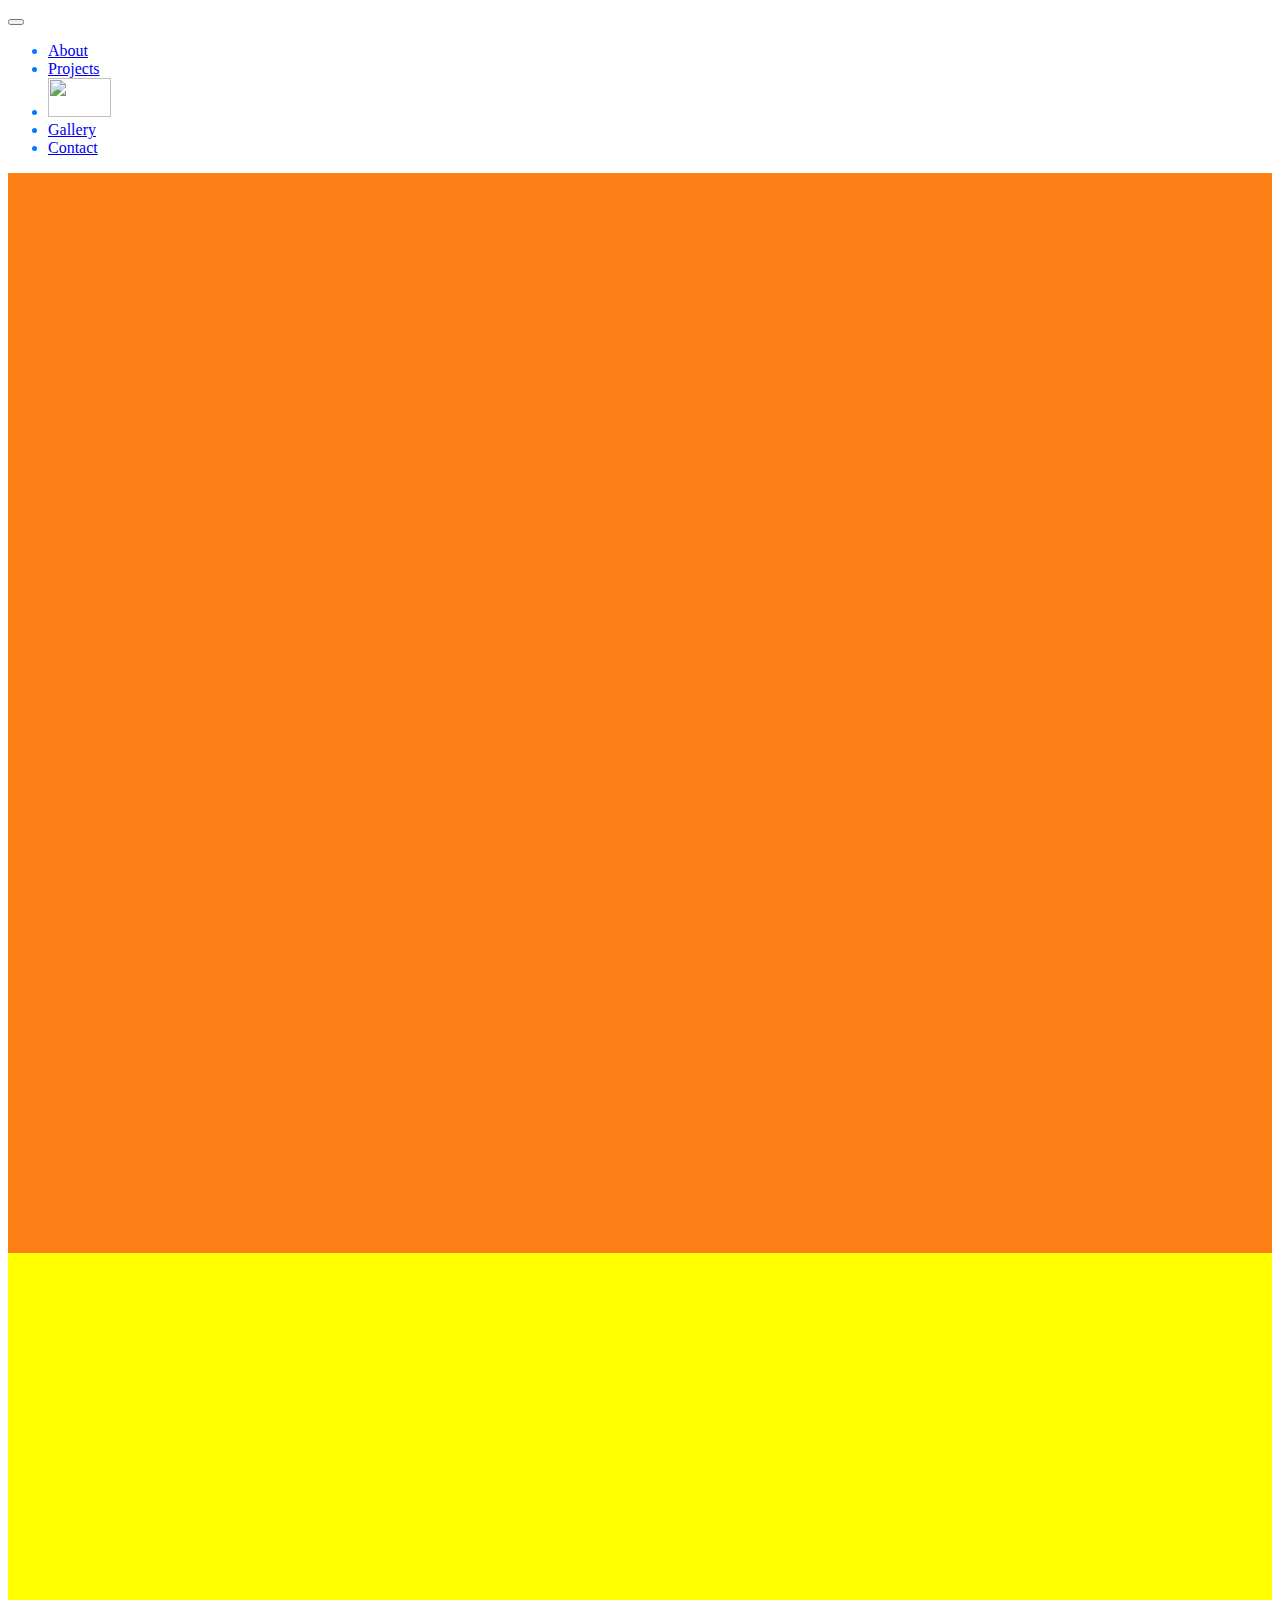
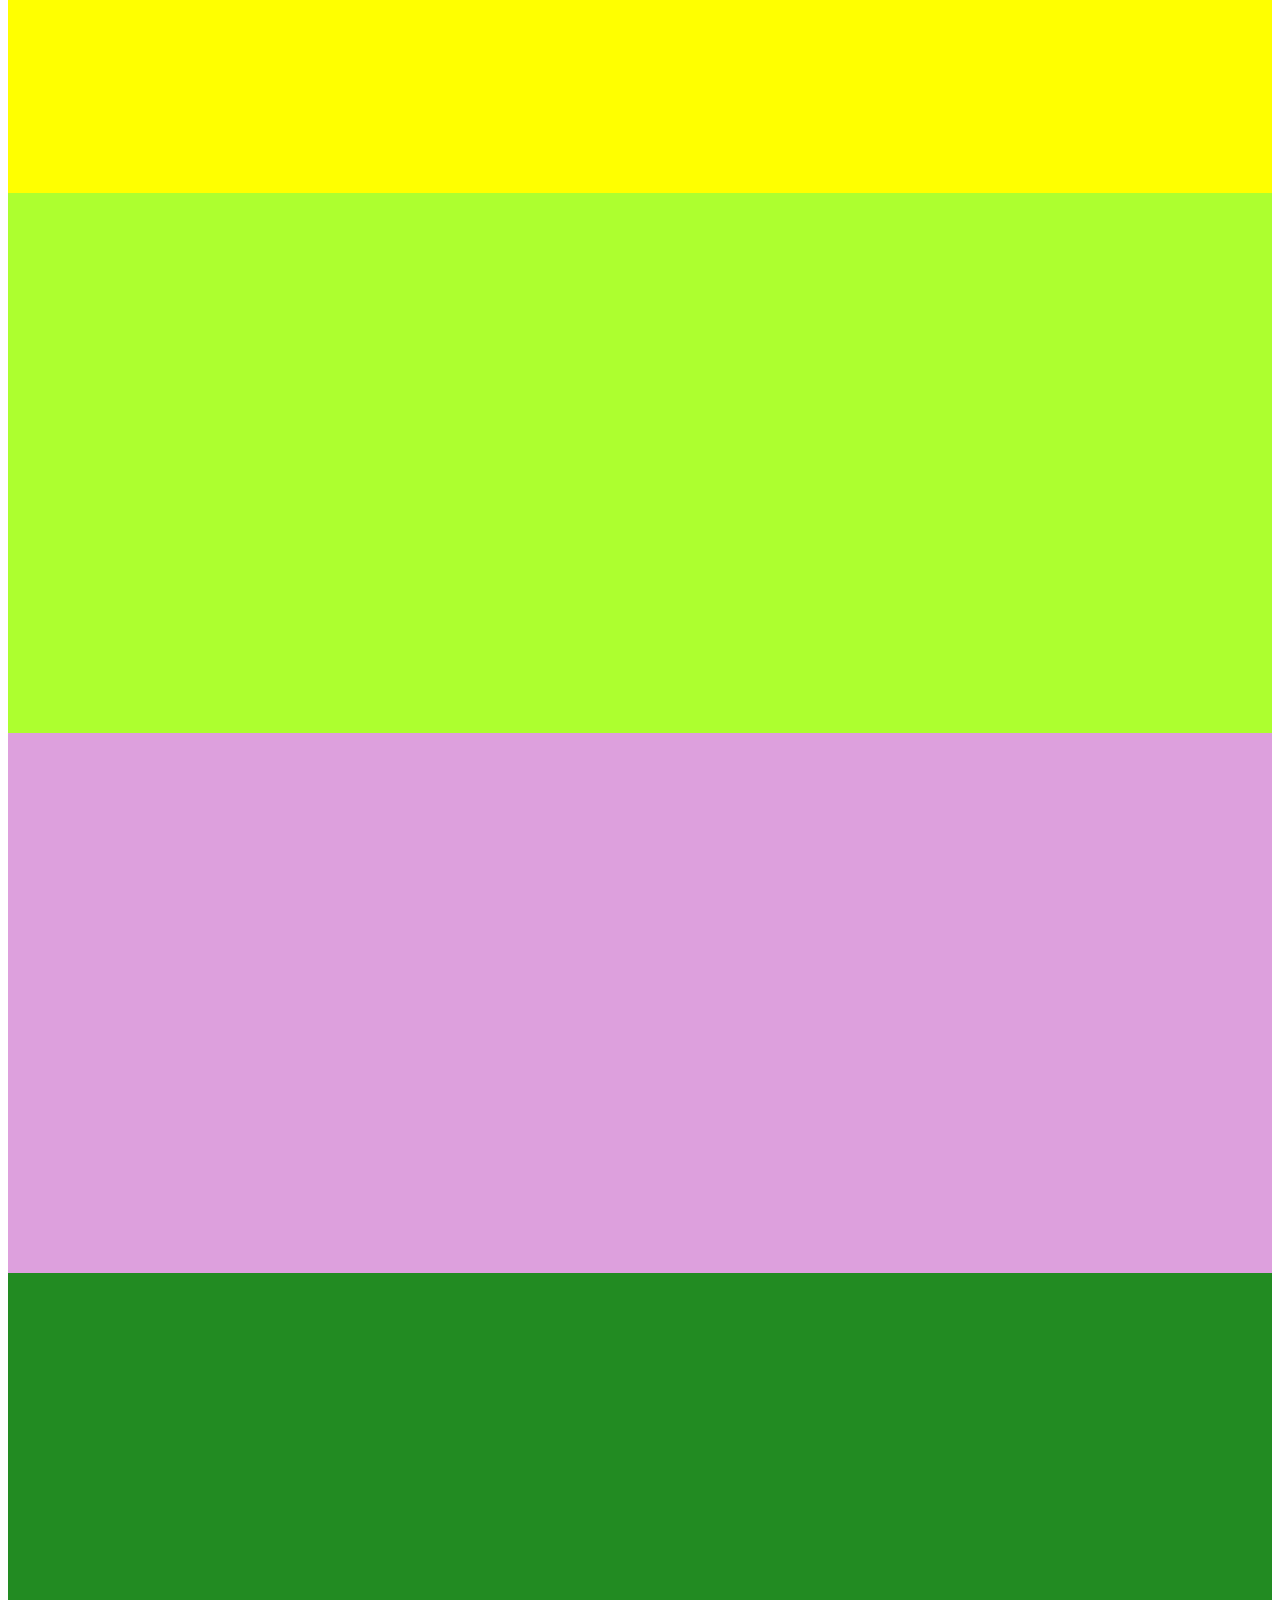
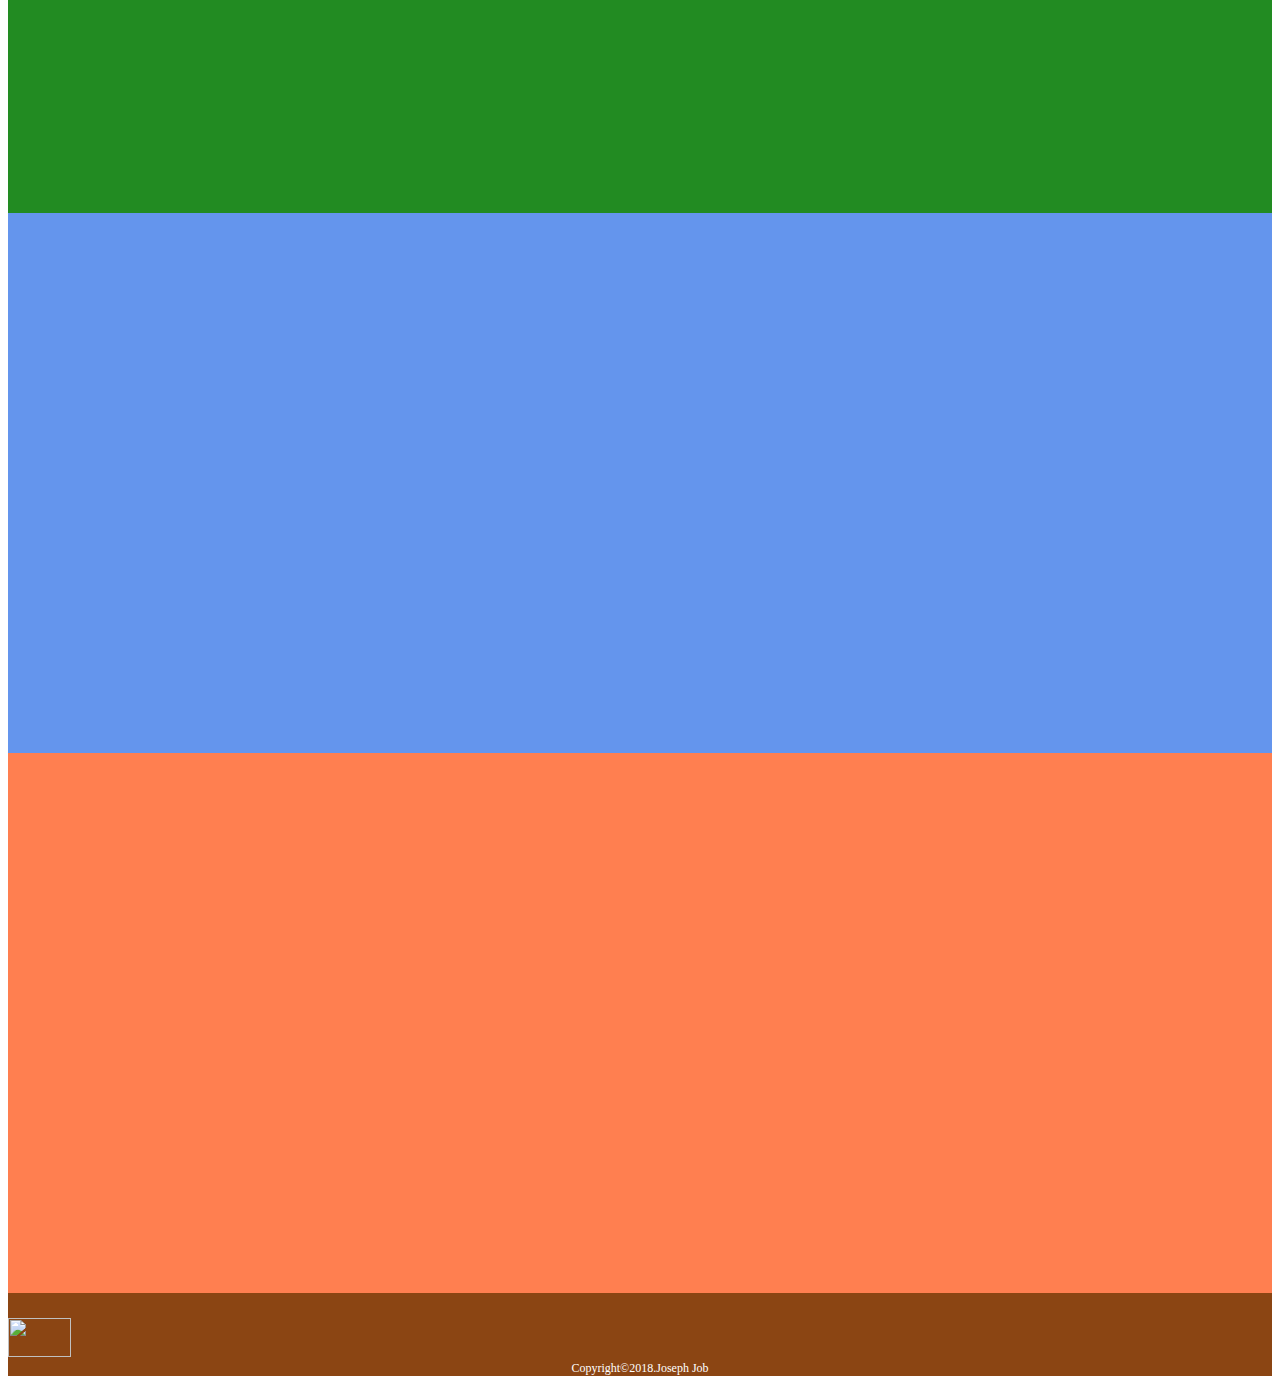
==== index.html @ dec9a1a8 "Navigation issues fixed" ====
<!DOCTYPE html>
<html lang="en">
<head>
    <meta charset="UTF-8">
    <meta name="viewport" content="width=device-width, initial-scale=1">
    <title>JoshArt</title>
    <link rel="icon" href="Images/Favicon.png" type="image/png">
    <link rel="stylesheet" href="css/normalize.css">
    <link rel="stylesheet" href="css/bootstrap.min.css">
    <script src="js/bootstrap.min.js"></script>
    <script src="https://code.jquery.com/jquery-3.3.1.slim.min.js" integrity="sha384-q8i/X+965DzO0rT7abK41JStQIAqVgRVzpbzo5smXKp4YfRvH+8abtTE1Pi6jizo" crossorigin="anonymous"></script>
    <script src="https://cdnjs.cloudflare.com/ajax/libs/popper.js/1.14.3/umd/popper.min.js" integrity="sha384-ZMP7rVo3mIykV+2+9J3UJ46jBk0WLaUAdn689aCwoqbBJiSnjAK/l8WvCWPIPm49" crossorigin="anonymous"></script>
    <link rel="stylesheet" href="css/style.css">
</head>
<body>
<nav class="navbar navbar-expand-md navbar-light bg-dark">
    <button class="navbar-toggler" data-toggle="collapse" data-target="#navigation">
        <span class="navbar-toggler-icon"/>
    </button>
    <div class="collapse navbar-collapse justify-content-md-center" id="navigation">
        <ul class="navbar-nav">
            <li class="nav-item">
                <a class="nav-link order-sm-0 order-0 order-md-0" href="About">About</a>
            </li>
            <li class="nav-item order-sm-1 order-1 order-md-1">
                <a class="nav-link" href="About">Projects</a>
            </li>
            <li class="nav-item order-sm-5 order-5 order-md-2">
                <a class="navbar-brand"><img src="Images/Logo.png" height="39" width="63"/></a>
            </li>
            <li class="nav-item order-sm-3 order-3 order-md-3">
                <a class="nav-link" href="About">Gallery</a>
            </li>
            <li class="nav-item order-sm-4 order-4 order-md-4">
                <a class="nav-link" href="About">Contact</a>
            </li>
        </ul>
    </div>
</nav>
    <div class="container-fluid">
        <section>
            <div class="row about"></div>
        </section>

        <div class="row skills">
            <div class="col-lg-4 col-md-6 col-sm-12 col-xs-12" id="skill1" ></div>
            <div class="col-lg-4 col-md-6 col-sm-12 col-xs-12" id="skill2" ></div>
            <div class="col-lg-4 col-md-6 col-sm-12 col-xs-12" id="skill3" ></div>
            <div class="col-lg-4 col-md-6 col-sm-12 col-xs-12" id="skill4" ></div>
            <div class="col-lg-4 col-md-6 col-sm-12 col-xs-12" id="skill5" ></div>
            <div class="col-lg-4 col-md-6 col-sm-12 col-xs-12" id="skill6" ></div>
        </div>

        <div class="row three">
            <div class="col-lg-12 text-center bg-dark" id="footerDiv">
                <img src="Images/Logo.png" height="39" width="63"/>
                <footer>Copyright©2018.Joseph Job</footer>
            </div>
        </div>



    </div>
    <script src="https://stackpath.bootstrapcdn.com/bootstrap/4.1.3/js/bootstrap.min.js" integrity="sha384-ChfqqxuZUCnJSK3+MXmPNIyE6ZbWh2IMqE241rYiqJxyMiZ6OW/JmZQ5stwEULTy" crossorigin="anonymous"></script>
</body>
</html>
---- css/style.css ----
/* Extra small devices (phones, 600px and down) */
@media only screen and (min-width: 320px) and (max-width:480px) {
    #navigation{
        margin: 0 auto;
    }
    .logo {
        width: 29px;
        height: 54px;
    }
    p{
        font-size: 12px;
        padding-left: 10px;
        padding-right: 10px;
    }

    .banner{
        flex-wrap: nowrap;
        height: initial;
    }



    .about{
        background-color: #fd7e14;
        height: 300px;
    }
    .skills{
        background-color:brown;

    }

    #skill1{
        background-color: yellow;
        height: 300px;
    }
    #skill2{
        background-color: greenyellow;
        height: 300px;

    }
    #skill3{
        background-color:plum;
        height: 300px;

    }

    #skill4{
        background-color:forestgreen;
        height: 300px;
    }
    #skill5{
        background-color:cornflowerblue;
        height: 300px;

    }
    #skill6{
        background-color:coral;
        height: 300px;

    }

    .three{
        background-color:saddlebrown;
    }

    #footerDiv{
        padding-top: 20px;
    }
    footer{
        color: #FFFFFF;
        font-size: 12px;
        text-align: center;
    }
}

/* Extra small devices (phones, 600px and down) */
@media only screen and (max-width: 600px) {
    .logo {
        width: 29px;
        height: 54px;
    }
    p{
        font-size: 14px;
        padding-left: 20px;
        padding-right: 20px;
    }

    .banner{
        flex-wrap: nowrap;
        height: initial;
    }


    .about{
        background-color: #fd7e14;
        height: 300px;
    }
    .skills{
        background-color:brown;

    }

    #skill1{
        background-color: yellow;
        height: 300px;
    }
    #skill2{
        background-color: greenyellow;
        height: 300px;

    }
    #skill3{
        background-color:plum;
        height: 300px;

    }

    #skill4{
        background-color:forestgreen;
        height: 300px;
    }
    #skill5{
        background-color:cornflowerblue;
        height: 300px;

    }
    #skill6{
        background-color:coral;
        height: 300px;

    }

    .three{
        background-color:saddlebrown;
    }

    #footerDiv{
        padding-top: 20px;
    }
    footer{
        color: #FFFFFF;
        font-size: 12px;
        text-align: center;
    }
}

/* Small devices (portrait tablets and large phones, 600px and up) */
@media only screen and (min-width: 600px) {
    .logo {
        width: 29px;
        height: 54px;
    }
    p{
        font-size: 18px;
        padding-left: 30px;
        padding-right: 30px;
    }

    .banner{
        flex-wrap: nowrap;
        height: initial;
    }


    .about{
        background-color: #fd7e14;
        height: 300px;
    }
    .skills{
        background-color:brown;

    }

    #skill1{
        background-color: yellow;
        height: 300px;
    }
    #skill2{
        background-color: greenyellow;
        height: 300px;

    }
    #skill3{
        background-color:plum;
        height: 300px;

    }

    #skill4{
        background-color:forestgreen;
        height: 300px;
    }
    #skill5{
        background-color:cornflowerblue;
        height: 300px;

    }
    #skill6{
        background-color:coral;
        height: 300px;

    }

    .three{
        background-color:saddlebrown;
    }

    #footerDiv{
        padding-top: 20px;
    }
    footer{
        color: #FFFFFF;
        font-size: 12px;
        text-align: center;
    }
}

/* Extra large devices (large laptops and desktops, 1200px and up) */
@media only screen and (min-width: 1200px) {
    .testNav{
        margin: auto;
    }
    .logo {
        width: 59px;
        height: 74px;
    }
    p{
        font-size: 24px;
        padding-left: 40px;
        padding-right: 40px;
    }
    nav li{
        color: #007bff;
    }
    .banner{
        flex-wrap: nowrap;
        height: initial;
    }

    .about{
        background-color: #fd7e14;
        height: 1080px;
    }
    .skills{
        background-color:brown;

    }

    #skill1{
        background-color: yellow;
        height: 540px;
    }
    #skill2{
        background-color: greenyellow;
        height: 540px;

    }
    #skill3{
        background-color:plum;
        height: 540px;

    }

    #skill4{
        background-color:forestgreen;
        height: 540px;
    }
    #skill5{
        background-color:cornflowerblue;
        height: 540px;

    }
    #skill6{
        background-color:coral;
        height: 540px;

    }

    .three{
        background-color:saddlebrown;
    }

    #footerDiv{
        padding-top: 25px;
    }
    footer{
        color: #FFFFFF;
        font-size: 12px;
        text-align: center;
    }
}
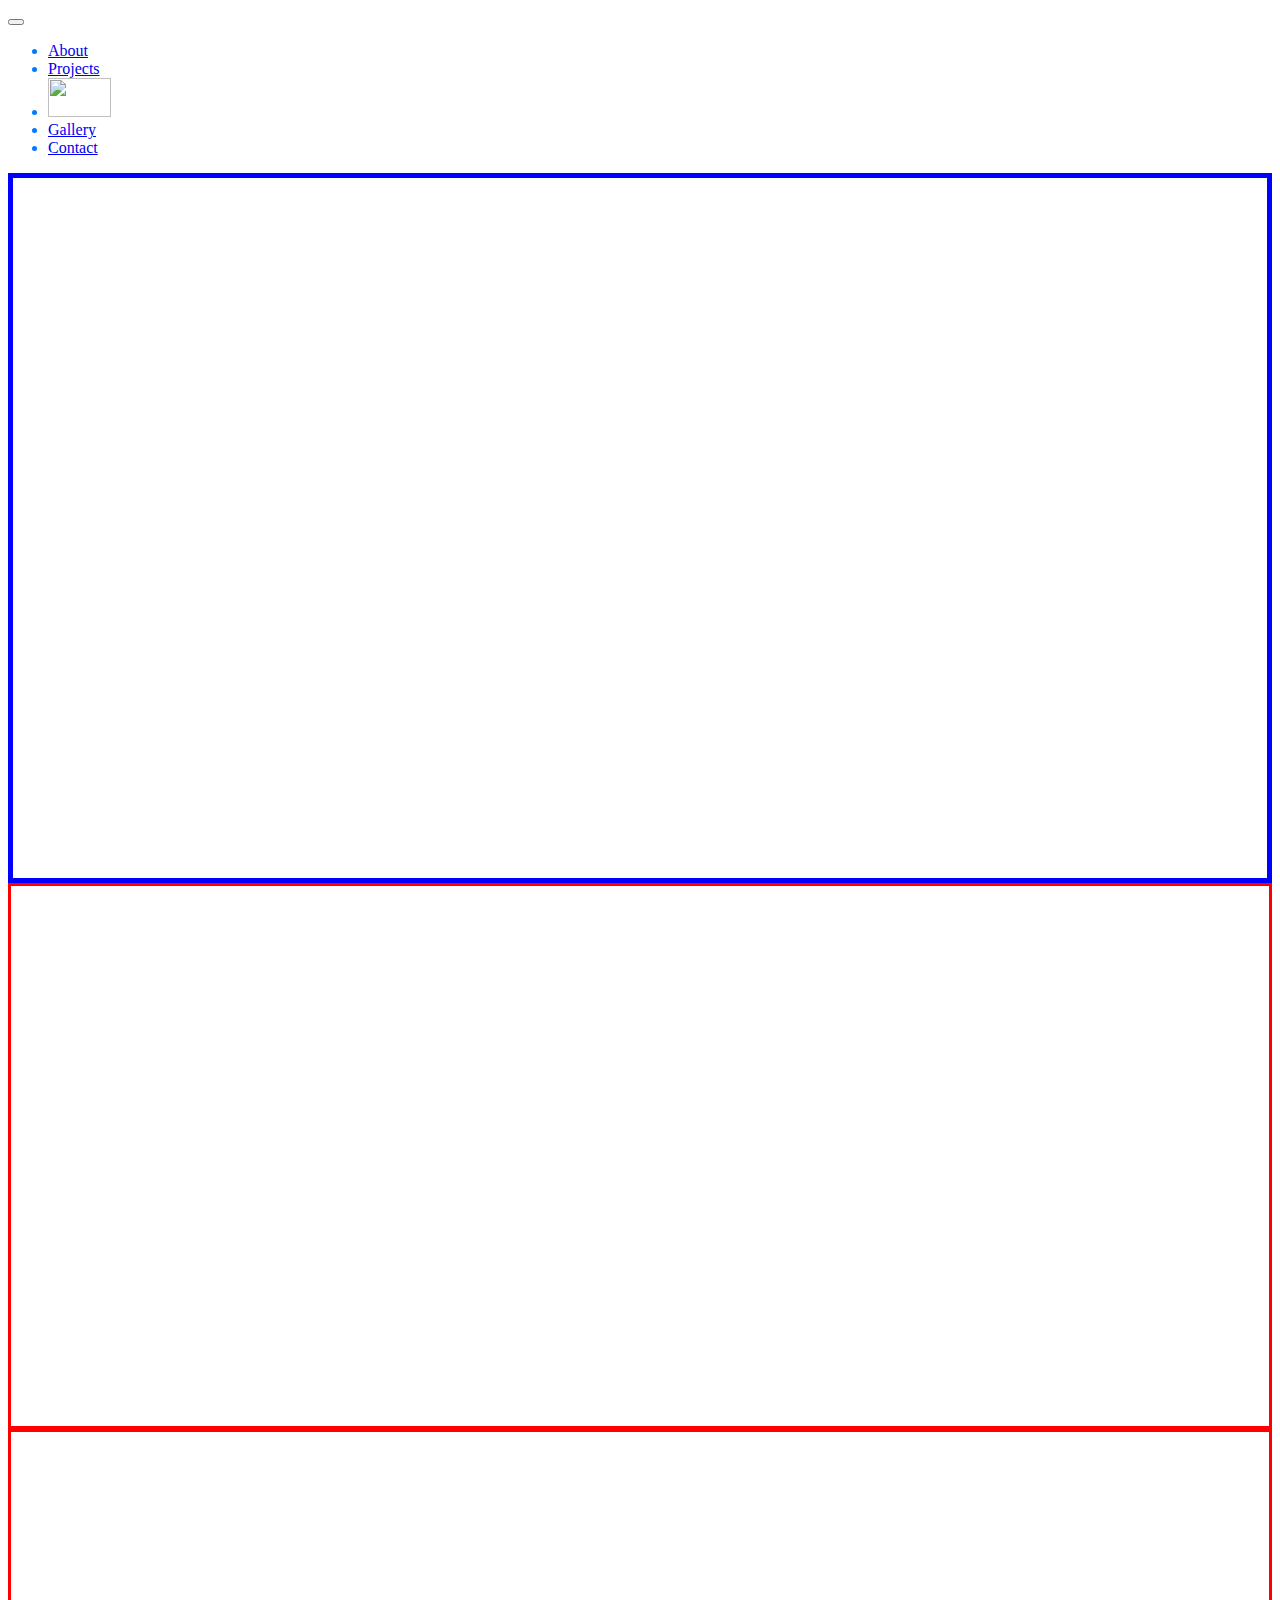
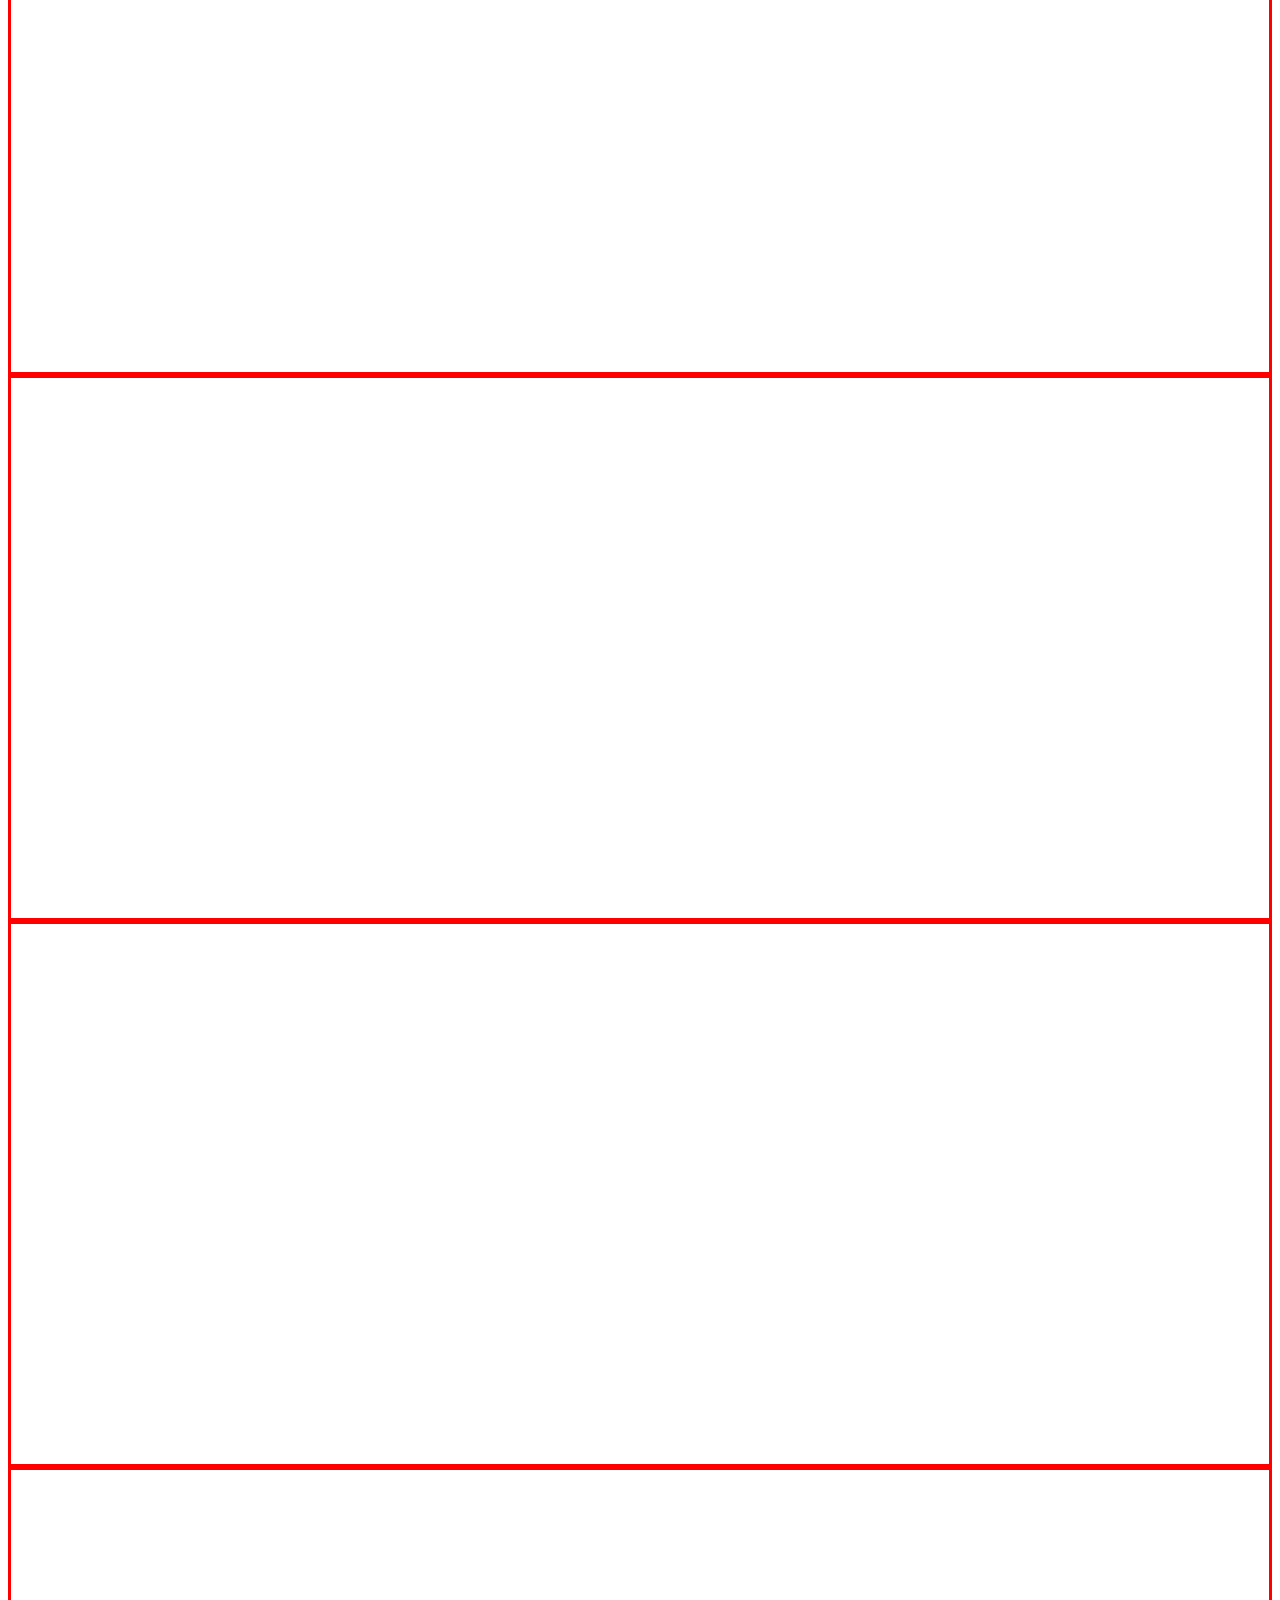
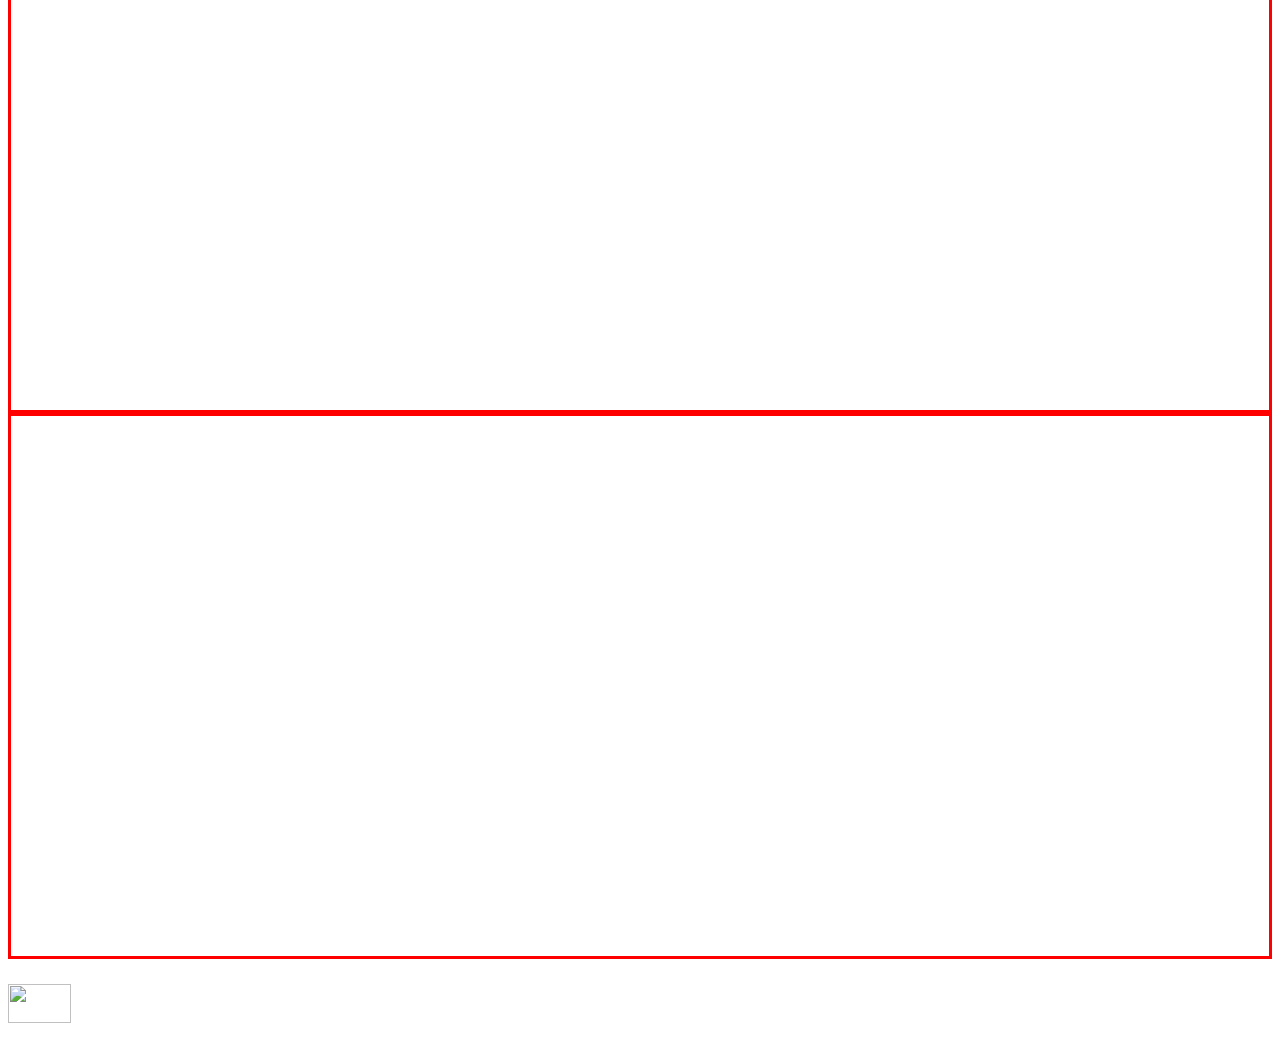
==== commit 21911aee: "Background Image Added and corrected responsiveness." ====
--- a/index.html
+++ b/index.html
@@ -12,6 +12,7 @@
     <script src="https://cdnjs.cloudflare.com/ajax/libs/popper.js/1.14.3/umd/popper.min.js" integrity="sha384-ZMP7rVo3mIykV+2+9J3UJ46jBk0WLaUAdn689aCwoqbBJiSnjAK/l8WvCWPIPm49" crossorigin="anonymous"></script>
     <link rel="stylesheet" href="css/style.css">
 </head>
+
 <body>
 <nav class="navbar navbar-expand-md navbar-light bg-dark">
     <button class="navbar-toggler" data-toggle="collapse" data-target="#navigation">
@@ -37,26 +38,27 @@
         </ul>
     </div>
 </nav>
+
     <div class="container-fluid">
-        <section>
+        <section class="row aboutSection">
             <div class="row about"></div>
         </section>
 
-        <div class="row skills">
+        <section class="row skills">
             <div class="col-lg-4 col-md-6 col-sm-12 col-xs-12" id="skill1" ></div>
             <div class="col-lg-4 col-md-6 col-sm-12 col-xs-12" id="skill2" ></div>
             <div class="col-lg-4 col-md-6 col-sm-12 col-xs-12" id="skill3" ></div>
             <div class="col-lg-4 col-md-6 col-sm-12 col-xs-12" id="skill4" ></div>
             <div class="col-lg-4 col-md-6 col-sm-12 col-xs-12" id="skill5" ></div>
             <div class="col-lg-4 col-md-6 col-sm-12 col-xs-12" id="skill6" ></div>
-        </div>
+        </section>
 
-        <div class="row three">
+        <section class="row three">
             <div class="col-lg-12 text-center bg-dark" id="footerDiv">
                 <img src="Images/Logo.png" height="39" width="63"/>
                 <footer>Copyright©2018.Joseph Job</footer>
             </div>
-        </div>
+        </section>
 
 
 
--- a/css/style.css
+++ b/css/style.css
@@ -1,8 +1,33 @@
+.aboutSection{
+    height:700px;
+    border-style: solid;
+    border-color: blue;
+    border-width: 5px;
+}
+.row skills{border-style: solid;
+    border-color: red;}
+#skill1{border-style: solid;
+    border-color: red;}
+#skill2{border-style: solid;
+    border-color: red;}
+#skill3{border-style: solid;
+    border-color: red;}
+#skill4{border-style: solid;
+    border-color: red;}
+#skill5{border-style: solid;
+    border-color: red;}
+#skill6{border-style: solid;
+    border-color: red;}
+.row three{border-style: solid;
+    border-color: red;}
+
+
 
 /* Extra small devices (phones, 600px and down) */
 @media only screen and (min-width: 320px) and (max-width:480px) {
-    #navigation{
-        margin: 0 auto;
+    body{
+        margin:0;
+        background-image: url("./Images/NewT.jpg");
     }
     .logo {
         width: 29px;
@@ -21,47 +46,36 @@
 
 
 
-    .about{
-        background-color: #fd7e14;
-        height: 300px;
-    }
-    .skills{
-        background-color:brown;
-
-    }
-
-    #skill1{
-        background-color: yellow;
-        height: 300px;
-    }
-    #skill2{
-        background-color: greenyellow;
-        height: 300px;
-
-    }
-    #skill3{
-        background-color:plum;
-        height: 300px;
-
-    }
-
-    #skill4{
-        background-color:forestgreen;
-        height: 300px;
-    }
-    #skill5{
-        background-color:cornflowerblue;
-        height: 300px;
-
-    }
-    #skill6{
-        background-color:coral;
+    /*.about{*/
+
+        /*height: 300px;*/
+    /*}*/
+
+    #skill1{
+        height: 300px;
+    }
+    #skill2{
+        height: 300px;
+
+    }
+    #skill3{
+        height: 300px;
+
+    }
+
+    #skill4{
+        height: 300px;
+    }
+    #skill5{
+        height: 300px;
+
+    }
+    #skill6{
         height: 300px;
 
     }
 
     .three{
-        background-color:saddlebrown;
     }
 
     #footerDiv{
@@ -92,47 +106,35 @@
     }
 
 
-    .about{
-        background-color: #fd7e14;
-        height: 300px;
-    }
-    .skills{
-        background-color:brown;
-
-    }
-
-    #skill1{
-        background-color: yellow;
-        height: 300px;
-    }
-    #skill2{
-        background-color: greenyellow;
-        height: 300px;
-
-    }
-    #skill3{
-        background-color:plum;
-        height: 300px;
-
-    }
-
-    #skill4{
-        background-color:forestgreen;
-        height: 300px;
-    }
-    #skill5{
-        background-color:cornflowerblue;
-        height: 300px;
-
-    }
-    #skill6{
-        background-color:coral;
+    /*.about{*/
+        /*height: 300px;*/
+    /*}*/
+
+    #skill1{
+        height: 300px;
+    }
+    #skill2{
+        height: 300px;
+
+    }
+    #skill3{
+        height: 300px;
+
+    }
+
+    #skill4{
+        height: 300px;
+    }
+    #skill5{
+        height: 300px;
+
+    }
+    #skill6{
         height: 300px;
 
     }
 
     .three{
-        background-color:saddlebrown;
     }
 
     #footerDiv{
@@ -163,47 +165,34 @@
     }
 
 
-    .about{
-        background-color: #fd7e14;
-        height: 300px;
-    }
-    .skills{
-        background-color:brown;
-
-    }
-
-    #skill1{
-        background-color: yellow;
-        height: 300px;
-    }
-    #skill2{
-        background-color: greenyellow;
-        height: 300px;
-
-    }
-    #skill3{
-        background-color:plum;
-        height: 300px;
-
-    }
-
-    #skill4{
-        background-color:forestgreen;
-        height: 300px;
-    }
-    #skill5{
-        background-color:cornflowerblue;
-        height: 300px;
-
-    }
-    #skill6{
-        background-color:coral;
+    /*.about{*/
+        /*height: 300px;*/
+    /*}*/
+    #skill1{
+        height: 300px;
+    }
+    #skill2{
+        height: 300px;
+
+    }
+    #skill3{
+        height: 300px;
+
+    }
+
+    #skill4{
+        height: 300px;
+    }
+    #skill5{
+        height: 300px;
+
+    }
+    #skill6{
         height: 300px;
 
     }
 
     .three{
-        background-color:saddlebrown;
     }
 
     #footerDiv{
@@ -238,48 +227,34 @@
         height: initial;
     }
 
-    .about{
-        background-color: #fd7e14;
-        height: 1080px;
-    }
-    .skills{
-        background-color:brown;
-
-    }
-
-    #skill1{
-        background-color: yellow;
-        height: 540px;
-    }
-    #skill2{
-        background-color: greenyellow;
-        height: 540px;
-
-    }
-    #skill3{
-        background-color:plum;
-        height: 540px;
-
-    }
-
-    #skill4{
-        background-color:forestgreen;
-        height: 540px;
-    }
-    #skill5{
-        background-color:cornflowerblue;
-        height: 540px;
-
-    }
-    #skill6{
-        background-color:coral;
-        height: 540px;
-
-    }
-
-    .three{
-        background-color:saddlebrown;
-    }
+    /*.about{*/
+        /*height: 1080px;*/
+    /*}*/
+
+    #skill1{
+        height: 540px;
+    }
+    #skill2{
+        height: 540px;
+
+    }
+    #skill3{
+        height: 540px;
+
+    }
+
+    #skill4{
+        height: 540px;
+    }
+    #skill5{
+        height: 540px;
+
+    }
+    #skill6{
+        height: 540px;
+
+    }
+
 
     #footerDiv{
         padding-top: 25px;
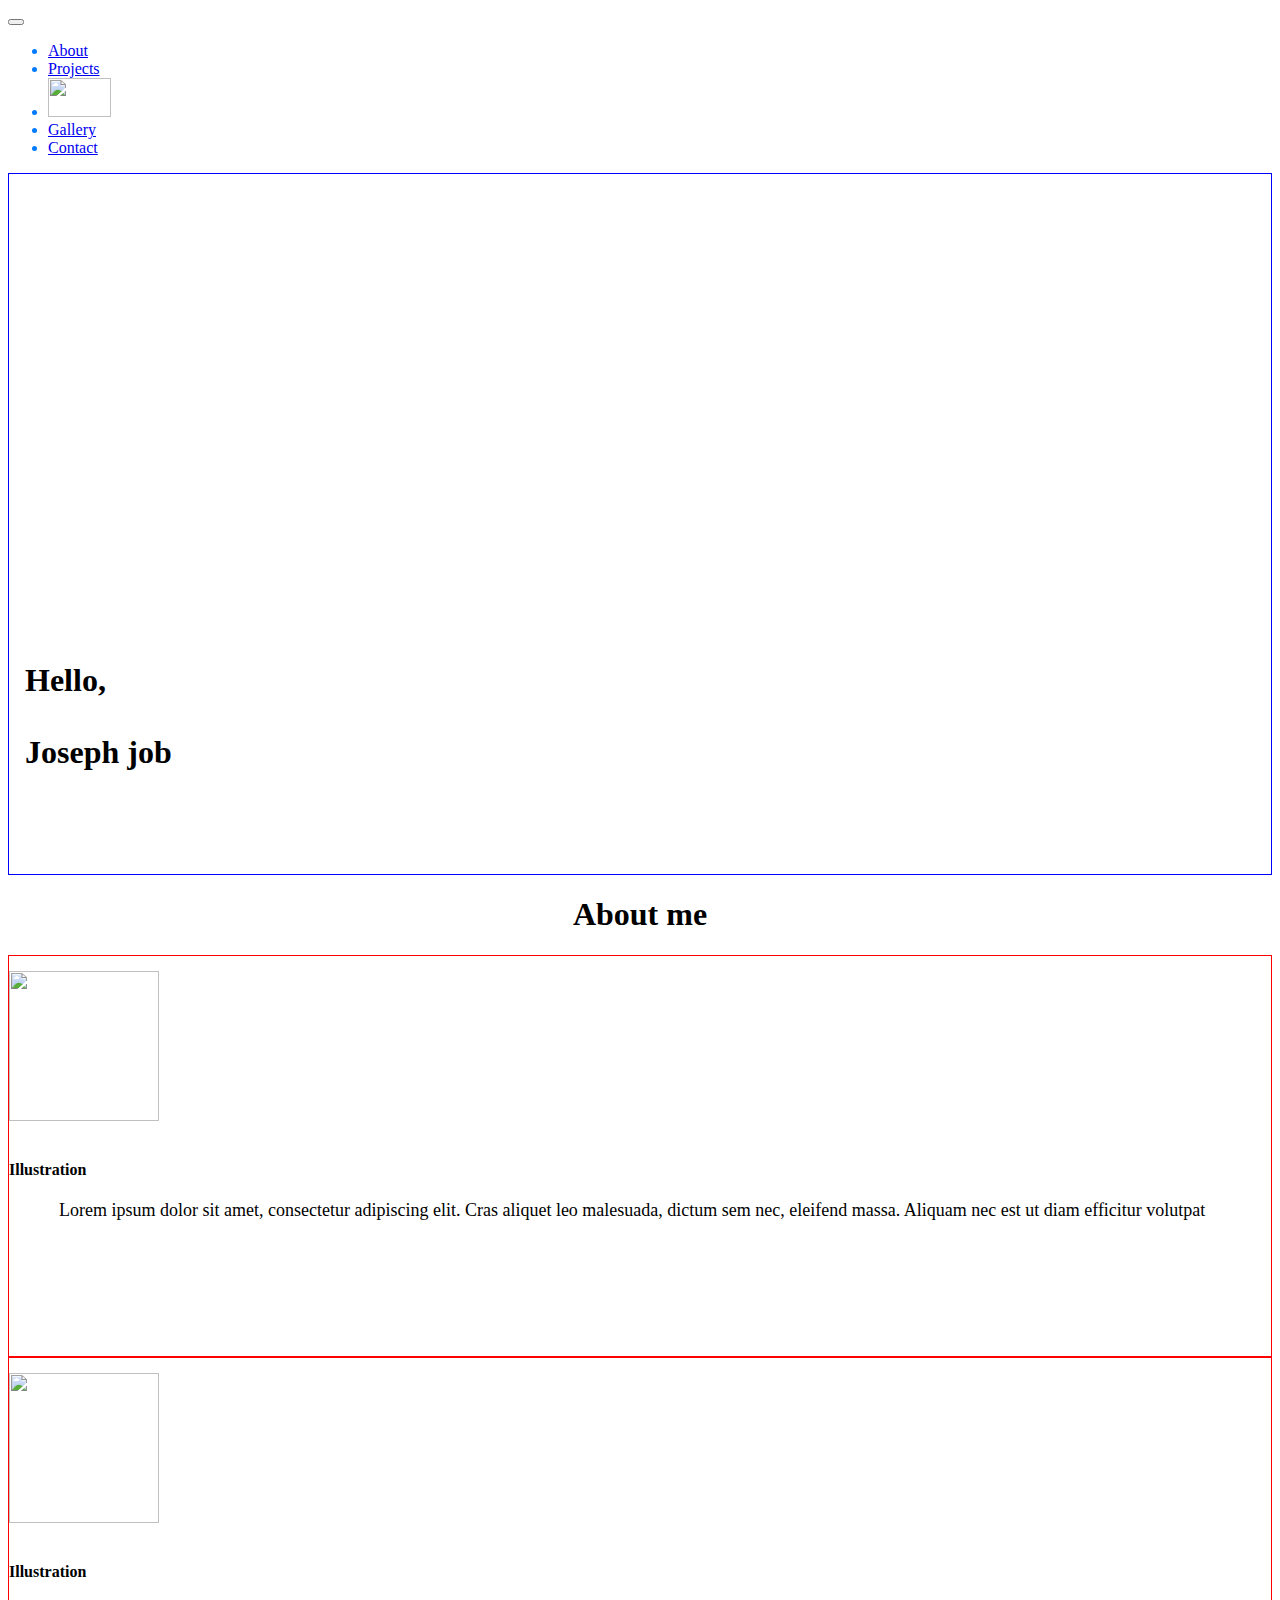
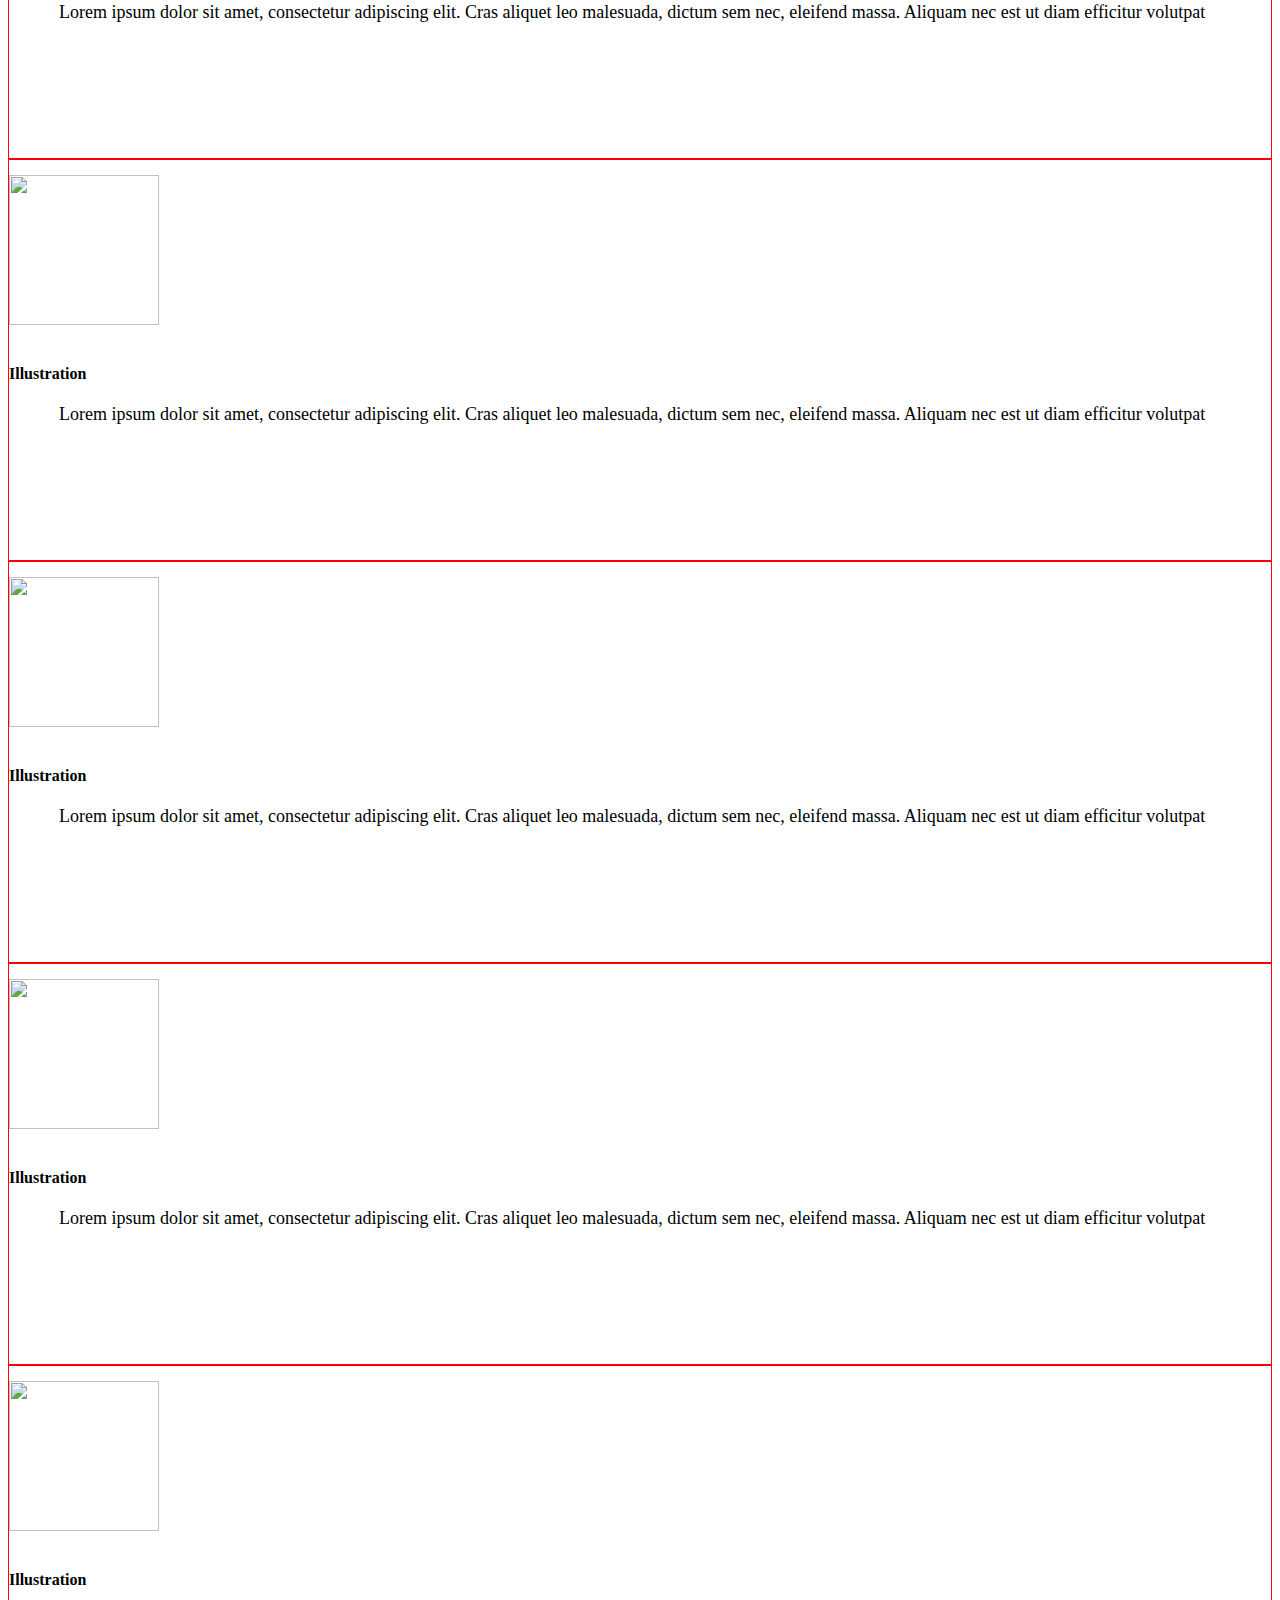
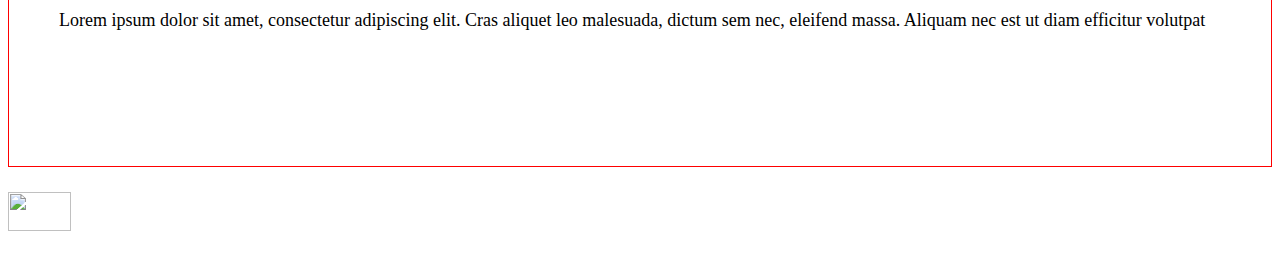
==== commit 77ec7bf2: "Dummy content added,corrected responsivenes" ====
--- a/index.html
+++ b/index.html
@@ -41,16 +41,94 @@
 
     <div class="container-fluid">
         <section class="row aboutSection">
-            <div class="row about"></div>
+            <div class="row about">
+                <h1 class="introText">Hello,</h1>
+                <h1 class="display-4 text-muted introSubText">Joseph job</h1>
+            </div>
         </section>
 
         <section class="row skills">
-            <div class="col-lg-4 col-md-6 col-sm-12 col-xs-12" id="skill1" ></div>
-            <div class="col-lg-4 col-md-6 col-sm-12 col-xs-12" id="skill2" ></div>
-            <div class="col-lg-4 col-md-6 col-sm-12 col-xs-12" id="skill3" ></div>
-            <div class="col-lg-4 col-md-6 col-sm-12 col-xs-12" id="skill4" ></div>
-            <div class="col-lg-4 col-md-6 col-sm-12 col-xs-12" id="skill5" ></div>
-            <div class="col-lg-4 col-md-6 col-sm-12 col-xs-12" id="skill6" ></div>
+            <div class="col-12 align-items-center justify-content-center">
+                <h1 class="display-4" align="center">About me</h1>
+            </div>
+            <div class="col-lg-4 col-md-6 col-sm-12 col-xs-12" id="skill1" >
+                <div class="imageHolder row justify-content-center">
+                    <div class="col-sm-3 col-md-5 col-xl-4 col-5">
+                        <img src="Images/Placeholder-01.jpg" height="150" width="150"/>
+                    </div>
+                </div>
+                <div class=" skillName row justify-content-center">
+                    <h4>Illustration</h4>
+                    <p class="skillText">Lorem ipsum dolor sit amet, consectetur adipiscing elit.
+                        Cras aliquet leo malesuada, dictum sem nec, eleifend massa.
+                        Aliquam nec est ut diam efficitur volutpat </p>
+                </div>
+            </div>
+            <div class="col-lg-4 col-md-6 col-sm-12 col-xs-12" id="skill2" >
+                <div class="imageHolder row justify-content-center">
+                    <div class="col-sm-3 col-md-5 col-xl-4 col-5">
+                        <img src="Images/Placeholder-01.jpg" height="150" width="150"/>
+                    </div>
+                </div>
+                <div class=" skillName row justify-content-center">
+                    <h4>Illustration</h4>
+                    <p class="skillText">Lorem ipsum dolor sit amet, consectetur adipiscing elit.
+                        Cras aliquet leo malesuada, dictum sem nec, eleifend massa.
+                        Aliquam nec est ut diam efficitur volutpat </p>
+                </div>
+            </div>
+            <div class="col-lg-4 col-md-6 col-sm-12 col-xs-12" id="skill3" >
+                <div class="imageHolder row justify-content-center">
+                    <div class="col-sm-3 col-md-5 col-xl-4 col-5">
+                        <img src="Images/Placeholder-01.jpg" height="150" width="150"/>
+                    </div>
+                </div>
+                <div class=" skillName row justify-content-center">
+                    <h4>Illustration</h4>
+                    <p class="skillText">Lorem ipsum dolor sit amet, consectetur adipiscing elit.
+                        Cras aliquet leo malesuada, dictum sem nec, eleifend massa.
+                        Aliquam nec est ut diam efficitur volutpat </p>
+                </div>
+            </div>
+            <div class="col-lg-4 col-md-6 col-sm-12 col-xs-12" id="skill4" >
+                <div class="imageHolder row justify-content-center">
+                    <div class="col-sm-3 col-md-5 col-xl-4 col-5">
+                        <img src="Images/Placeholder-01.jpg" height="150" width="150"/>
+                    </div>
+                </div>
+                <div class=" skillName row justify-content-center">
+                    <h4>Illustration</h4>
+                    <p class="skillText">Lorem ipsum dolor sit amet, consectetur adipiscing elit.
+                        Cras aliquet leo malesuada, dictum sem nec, eleifend massa.
+                        Aliquam nec est ut diam efficitur volutpat </p>
+                </div>
+            </div>
+            <div class="col-lg-4 col-md-6 col-sm-12 col-xs-12" id="skill5" >
+                <div class="imageHolder row justify-content-center">
+                    <div class="col-sm-3 col-md-5 col-xl-4 col-5">
+                        <img src="Images/Placeholder-01.jpg" height="150" width="150"/>
+                    </div>
+                </div>
+                <div class=" skillName row justify-content-center">
+                    <h4>Illustration</h4>
+                    <p class="skillText">Lorem ipsum dolor sit amet, consectetur adipiscing elit.
+                        Cras aliquet leo malesuada, dictum sem nec, eleifend massa.
+                        Aliquam nec est ut diam efficitur volutpat </p>
+                </div>
+            </div>
+            <div class="col-lg-4 col-md-6 col-sm-12 col-xs-12" id="skill6" >
+                <div class="imageHolder row justify-content-center">
+                    <div class="col-sm-3 col-md-5 col-xl-4 col-5">
+                        <img src="Images/Placeholder-01.jpg" height="150" width="150"/>
+                    </div>
+                </div>
+                <div class=" skillName row justify-content-center">
+                    <h4>Illustration</h4>
+                    <p class="skillText">Lorem ipsum dolor sit amet, consectetur adipiscing elit.
+                        Cras aliquet leo malesuada, dictum sem nec, eleifend massa.
+                        Aliquam nec est ut diam efficitur volutpat </p>
+                </div>
+            </div>
         </section>
 
         <section class="row three">
--- a/css/style.css
+++ b/css/style.css
@@ -1,29 +1,46 @@
-.aboutSection{
-    height:700px;
-    border-style: solid;
-    border-color: blue;
-    border-width: 5px;
-}
+html {
+    overflow:   scroll;
+}
+::-webkit-scrollbar {
+    width: 0px;
+    background: transparent;
+}
+
+
+
 .row skills{border-style: solid;
     border-color: red;}
 #skill1{border-style: solid;
-    border-color: red;}
+    border-color: red;
+    border-width:0.5px;
+}
 #skill2{border-style: solid;
-    border-color: red;}
+    border-color: red;
+    border-width:0.5px;
+}
 #skill3{border-style: solid;
-    border-color: red;}
+    border-color: red;
+    border-width:0.5px;
+}
 #skill4{border-style: solid;
-    border-color: red;}
+    border-color: red;
+    border-width:0.5px;
+}
 #skill5{border-style: solid;
-    border-color: red;}
+    border-color: red;
+    border-width:0.5px;
+}
 #skill6{border-style: solid;
-    border-color: red;}
+    border-color: red;
+    border-width:0.5px;
+}
 .row three{border-style: solid;
-    border-color: red;}
-
-
-
-/* Extra small devices (phones, 600px and down) */
+    border-color: red;
+    border-width:0.5px;
+}
+
+
+
 @media only screen and (min-width: 320px) and (max-width:480px) {
     body{
         margin:0;
@@ -44,13 +61,6 @@
         height: initial;
     }
 
-
-
-    /*.about{*/
-
-        /*height: 300px;*/
-    /*}*/
-
     #skill1{
         height: 300px;
     }
@@ -86,10 +96,40 @@
         font-size: 12px;
         text-align: center;
     }
-}
-
-/* Extra small devices (phones, 600px and down) */
-@media only screen and (max-width: 600px) {
+
+    /*Content:22-Aug-18*/
+    .aboutSection{
+        height:700px;
+        border-style: solid;
+        border-color: blue;
+        border-width: .5px;
+    }
+    .introText{
+        position: absolute;
+        bottom: 20%;
+        left: 25px;
+    }
+    .introSubText{
+        position: absolute;
+        bottom: 12%;
+        left: 25px;
+    }
+    .imageHolder{
+        padding-top: 15px;
+    }
+
+    .skillName{
+        padding-top: 15px;
+    }
+
+    .skillText{
+        margin-left: 10px;
+    }
+
+    /*Content:22-Aug-18*/
+}
+
+@media only screen and (min-width: 480px) and (max-width: 764px) {
     .logo {
         width: 29px;
         height: 54px;
@@ -105,11 +145,6 @@
         height: initial;
     }
 
-
-    /*.about{*/
-        /*height: 300px;*/
-    /*}*/
-
     #skill1{
         height: 300px;
     }
@@ -145,10 +180,40 @@
         font-size: 12px;
         text-align: center;
     }
-}
-
-/* Small devices (portrait tablets and large phones, 600px and up) */
-@media only screen and (min-width: 600px) {
+
+    /*Content:22-Aug-18*/
+    .aboutSection{
+        height:700px;
+        border-style: solid;
+        border-color: blue;
+        border-width: .5px;
+    }
+    .introText{
+        position: absolute;
+        bottom: 20%;
+        left: 25px;
+    }
+    .introSubText{
+        position: absolute;
+        bottom: 12%;
+        left: 25px;
+    }
+    .imageHolder{
+        padding-top: 15px;
+    }
+
+    .skillName{
+        padding-top: 15px;
+    }
+
+    .skillText{
+        margin-left: 10px;
+    }
+
+    /*Content:22-Aug-18*/
+}
+
+@media only screen and (min-width: 764px) and (max-width: 992px) {
     .logo {
         width: 29px;
         height: 54px;
@@ -164,31 +229,27 @@
         height: initial;
     }
 
-
-    /*.about{*/
-        /*height: 300px;*/
-    /*}*/
     #skill1{
-        height: 300px;
+        height: 400px;
     }
     #skill2{
-        height: 300px;
+        height: 400px;
 
     }
     #skill3{
-        height: 300px;
+        height: 400px;
 
     }
 
     #skill4{
-        height: 300px;
+        height: 400px;
     }
     #skill5{
-        height: 300px;
+        height: 400px;
 
     }
     #skill6{
-        height: 300px;
+        height: 400px;
 
     }
 
@@ -203,10 +264,40 @@
         font-size: 12px;
         text-align: center;
     }
-}
-
-/* Extra large devices (large laptops and desktops, 1200px and up) */
-@media only screen and (min-width: 1200px) {
+
+    /*Content:22-Aug-18*/
+    .aboutSection{
+        height:700px;
+        border-style: solid;
+        border-color: blue;
+        border-width: .5px;
+    }
+    .introText{
+        position: absolute;
+        bottom: 20%;
+        left: 25px;
+    }
+    .introSubText{
+        position: absolute;
+        bottom: 12%;
+        left: 25px;
+    }
+    .imageHolder{
+        padding-top: 15px;
+    }
+
+    .skillName{
+        padding-top: 15px;
+    }
+
+    .skillText{
+        margin-left: 10px;
+    }
+
+    /*Content:22-Aug-18*/
+}
+
+@media only screen and (min-width: 992px) and (max-width: 1200px) {
     .testNav{
         margin: auto;
     }
@@ -215,7 +306,7 @@
         height: 74px;
     }
     p{
-        font-size: 24px;
+        font-size: 18px;
         padding-left: 40px;
         padding-right: 40px;
     }
@@ -227,31 +318,25 @@
         height: initial;
     }
 
-    /*.about{*/
-        /*height: 1080px;*/
-    /*}*/
-
     #skill1{
-        height: 540px;
+        height: 400px;
     }
     #skill2{
-        height: 540px;
-
+        height: 400px;
     }
     #skill3{
-        height: 540px;
-
+        height: 400px;
     }
 
     #skill4{
-        height: 540px;
+        height: 400px;
     }
     #skill5{
-        height: 540px;
+        height: 400px;
 
     }
     #skill6{
-        height: 540px;
+        height: 400px;
 
     }
 
@@ -264,4 +349,120 @@
         font-size: 12px;
         text-align: center;
     }
+
+    /*Content:22-Aug-18*/
+    .aboutSection{
+        height:700px;
+        border-style: solid;
+        border-color: blue;
+        border-width: .5px;
+    }
+    .introText{
+        position: absolute;
+        bottom: 20%;
+        left: 25px;
+    }
+    .introSubText{
+        position: absolute;
+        bottom: 12%;
+        left: 25px;
+    }
+    .imageHolder{
+        padding-top: 15px;
+    }
+
+    .skillName{
+        padding-top: 15px;
+    }
+
+    .skillText{
+        margin-left: 10px;
+    }
+
+    /*Content:22-Aug-18*/
+}
+
+@media only screen and (min-width: 1200px){
+    .testNav{
+        margin: auto;
+    }
+    .logo {
+        width: 59px;
+        height: 74px;
+    }
+    p{
+        font-size: 18px;
+        padding-left: 40px;
+        padding-right: 40px;
+    }
+    nav li{
+        color: #007bff;
+    }
+    .banner{
+        flex-wrap: nowrap;
+        height: initial;
+    }
+
+    #skill1{
+        height: 400px;
+    }
+    #skill2{
+        height: 400px;
+    }
+    #skill3{
+        height: 400px;
+    }
+
+    #skill4{
+        height: 400px;
+    }
+    #skill5{
+        height: 400px;
+
+    }
+    #skill6{
+        height: 400px;
+
+    }
+
+
+    #footerDiv{
+        padding-top: 25px;
+    }
+    footer{
+        color: #FFFFFF;
+        font-size: 12px;
+        text-align: center;
+    }
+
+    /*Content:22-Aug-18*/
+    .aboutSection{
+        height:700px;
+        border-style: solid;
+        border-color: blue;
+        border-width: .5px;
+    }
+    .introText{
+        position: absolute;
+        bottom: 20%;
+        left: 25px;
+    }
+    .introSubText{
+        position: absolute;
+        bottom: 12%;
+        left: 25px;
+    }
+    .imageHolder{
+        padding-top: 15px;
+    }
+
+    .skillName{
+        padding-top: 15px;
+    }
+
+    .skillText{
+        margin-left: 10px;
+    }
+
+    /*Content:22-Aug-18*/
 }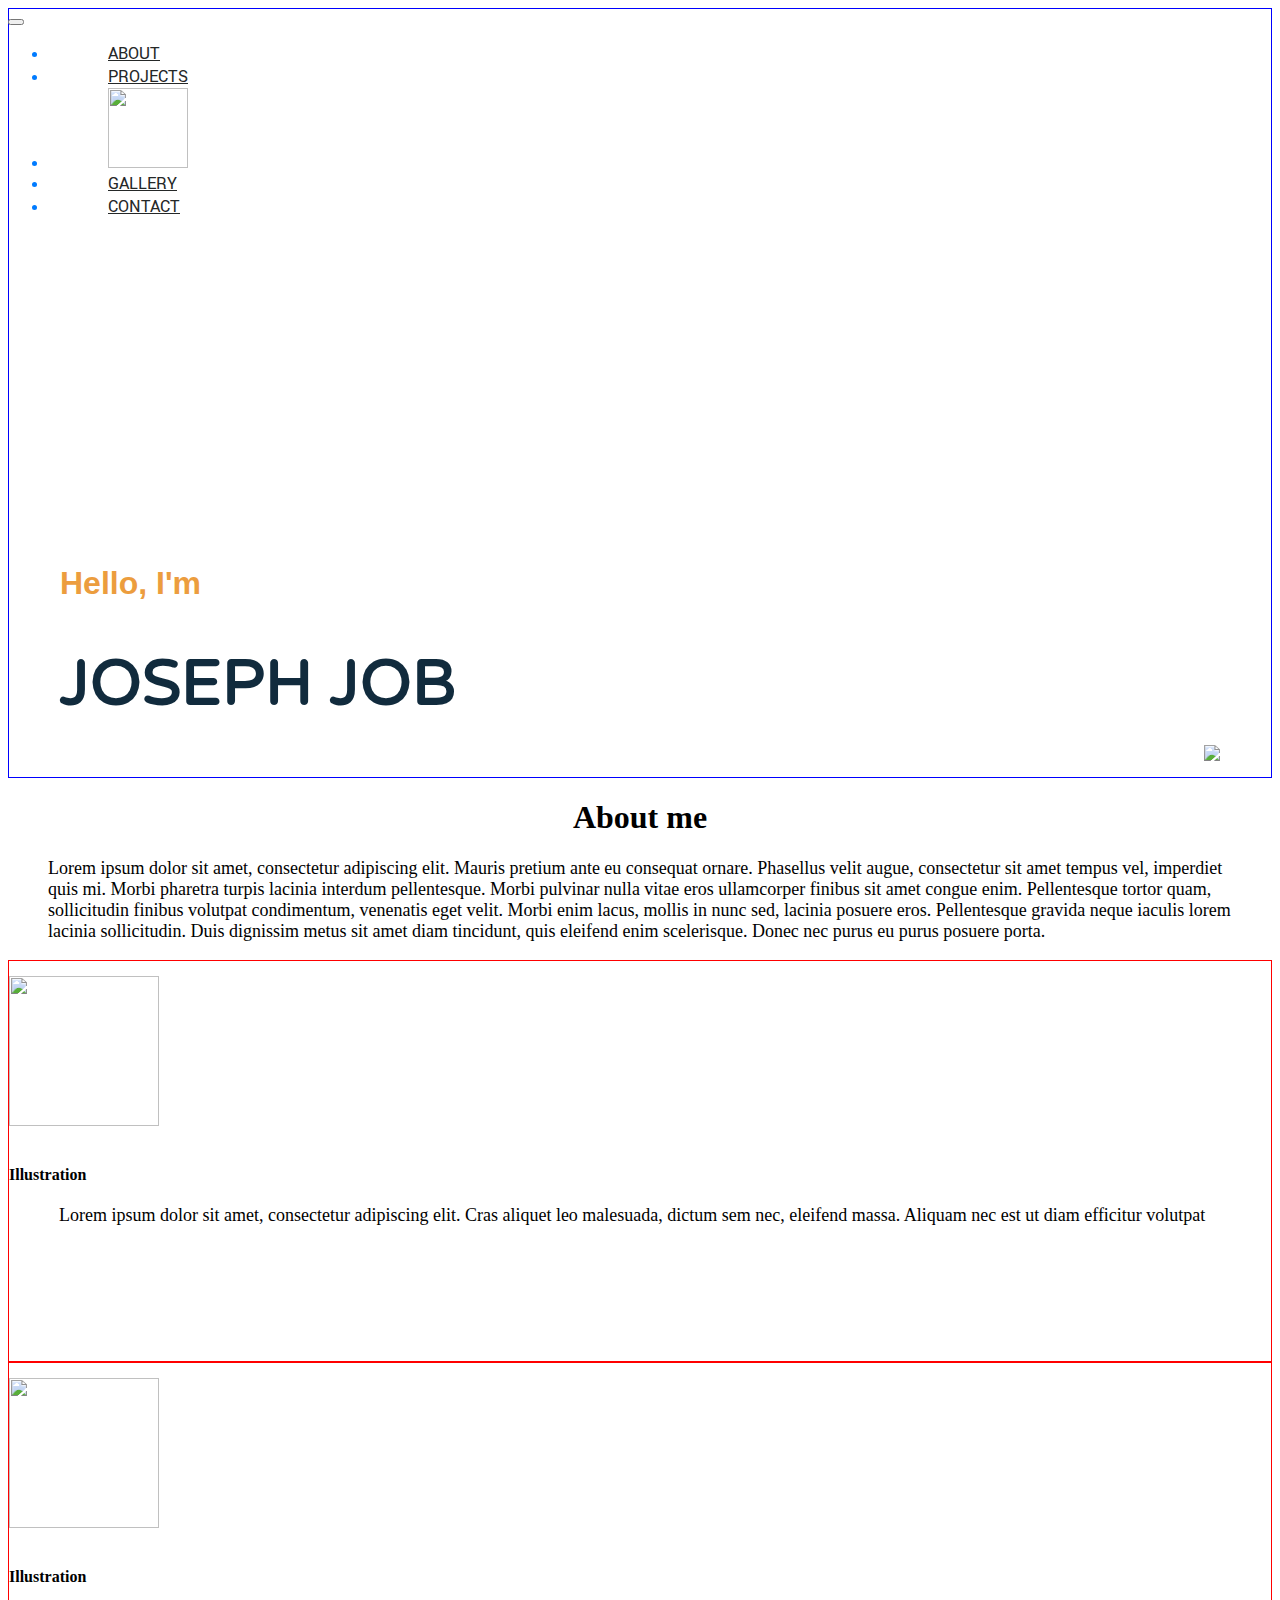
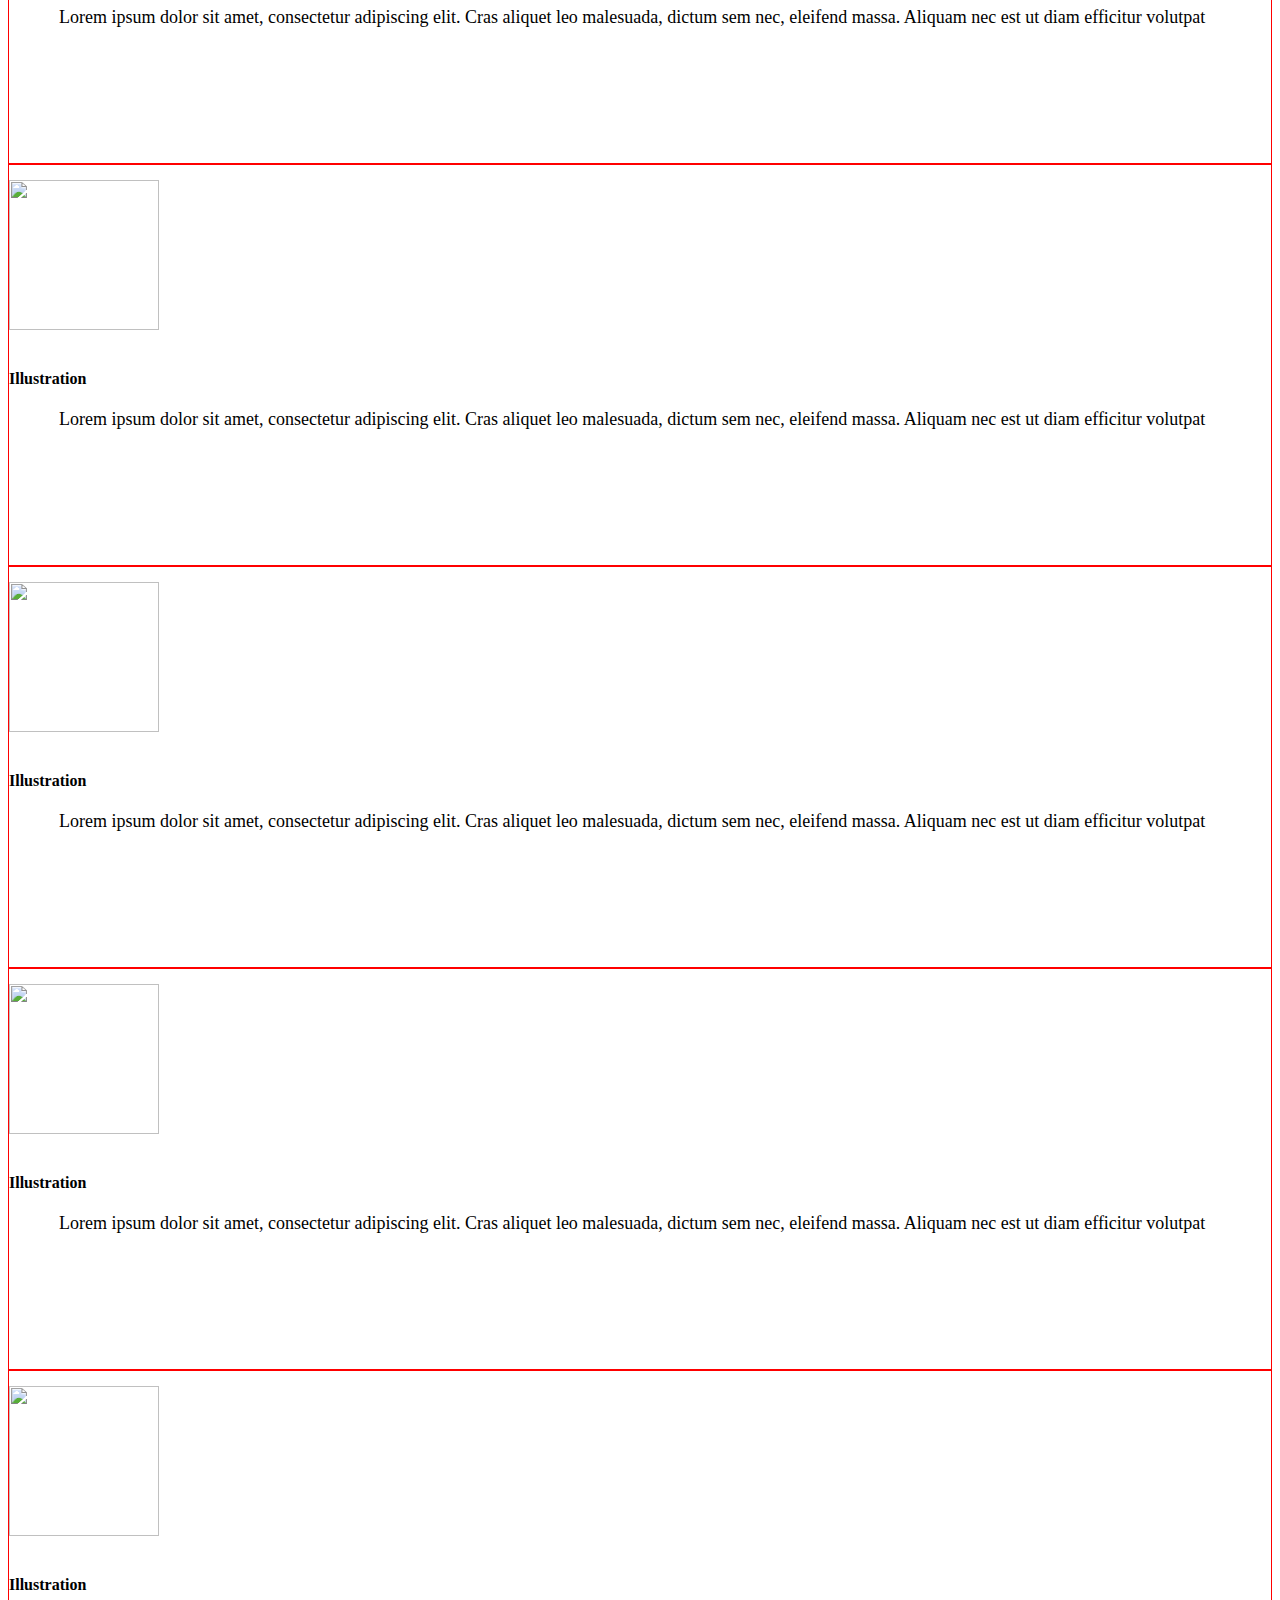
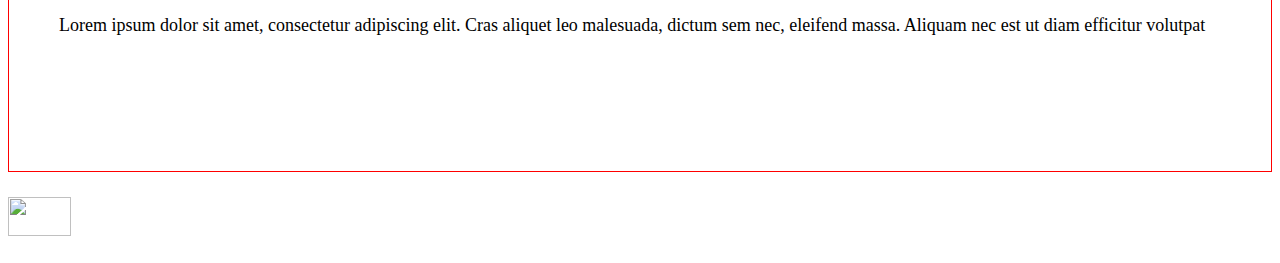
==== commit 27b1f245: "Font Changed,Background Texture and Images." ====
--- a/index.html
+++ b/index.html
@@ -11,29 +11,31 @@
     <script src="https://code.jquery.com/jquery-3.3.1.slim.min.js" integrity="sha384-q8i/X+965DzO0rT7abK41JStQIAqVgRVzpbzo5smXKp4YfRvH+8abtTE1Pi6jizo" crossorigin="anonymous"></script>
     <script src="https://cdnjs.cloudflare.com/ajax/libs/popper.js/1.14.3/umd/popper.min.js" integrity="sha384-ZMP7rVo3mIykV+2+9J3UJ46jBk0WLaUAdn689aCwoqbBJiSnjAK/l8WvCWPIPm49" crossorigin="anonymous"></script>
     <link rel="stylesheet" href="css/style.css">
+    <link href="https://fonts.googleapis.com/css?family=Poppins|Varela+Round|Yantramanav" rel="stylesheet">
 </head>
 
 <body>
-<nav class="navbar navbar-expand-md navbar-light bg-dark">
+
+<nav class="navbar navbar-expand-sm navbar-light col-xl-12">
     <button class="navbar-toggler" data-toggle="collapse" data-target="#navigation">
         <span class="navbar-toggler-icon"/>
     </button>
-    <div class="collapse navbar-collapse justify-content-md-center" id="navigation">
+    <div class="collapse navbar-collapse justify-content-sm-center align-items-center" id="navigation">
         <ul class="navbar-nav">
-            <li class="nav-item">
-                <a class="nav-link order-sm-0 order-0 order-md-0" href="About">About</a>
+            <li class="row nav-item align-items-center">
+                <a class="nav-link order-sm-0 order-0 order-md-0" href="About">ABOUT</a>
             </li>
-            <li class="nav-item order-sm-1 order-1 order-md-1">
-                <a class="nav-link" href="About">Projects</a>
+            <li class="row nav-item order-sm-1 order-1 order-md-1 align-items-center">
+                <a class="nav-link" href="About">PROJECTS</a>
             </li>
-            <li class="nav-item order-sm-5 order-5 order-md-2">
-                <a class="navbar-brand"><img src="Images/Logo.png" height="39" width="63"/></a>
+            <li class="row nav-item order-sm-2 order-5 order-md-2">
+                <a class="navbar-brand"><img class="headerLogo" src="Images/Logo100-01-01.svg"/></a>
             </li>
-            <li class="nav-item order-sm-3 order-3 order-md-3">
-                <a class="nav-link" href="About">Gallery</a>
+            <li class="row nav-item order-sm-3 order-3 order-md-3 align-items-center">
+                <a class="nav-link" href="About">GALLERY</a>
             </li>
-            <li class="nav-item order-sm-4 order-4 order-md-4">
-                <a class="nav-link" href="About">Contact</a>
+            <li class="row nav-item order-sm-4 order-4 order-md-4 align-items-center">
+                <a class="nav-link" href="About">CONTACT</a>
             </li>
         </ul>
     </div>
@@ -41,15 +43,24 @@
 
     <div class="container-fluid">
         <section class="row aboutSection">
-            <div class="row about">
-                <h1 class="introText">Hello,</h1>
-                <h1 class="display-4 text-muted introSubText">Joseph job</h1>
+            <div class="col-6 about">
+                <h1 class="col-12 introText">Hello, I'm</h1>
+                <h1 class="col-12 introSubText">JOSEPH JOB</h1>
+            </div>
+            <div class="col-6 graphic">
+                <img src="Images/Pattern-01.svg"/>
             </div>
         </section>
 
         <section class="row skills">
             <div class="col-12 align-items-center justify-content-center">
                 <h1 class="display-4" align="center">About me</h1>
+                <p>Lorem ipsum dolor sit amet, consectetur adipiscing elit. Mauris pretium ante eu consequat ornare.
+                    Phasellus velit augue, consectetur sit amet tempus vel, imperdiet quis mi. Morbi pharetra turpis
+                    lacinia interdum pellentesque. Morbi pulvinar nulla vitae eros ullamcorper finibus sit amet congue enim.
+                    Pellentesque tortor quam, sollicitudin finibus volutpat condimentum, venenatis eget velit. Morbi enim
+                    lacus, mollis in nunc sed, lacinia posuere eros. Pellentesque gravida neque iaculis lorem lacinia sollicitudin.
+                    Duis dignissim metus sit amet diam tincidunt, quis eleifend enim scelerisque. Donec nec purus eu purus posuere porta.</p>
             </div>
             <div class="col-lg-4 col-md-6 col-sm-12 col-xs-12" id="skill1" >
                 <div class="imageHolder row justify-content-center">
@@ -137,9 +148,6 @@
                 <footer>Copyright©2018.Joseph Job</footer>
             </div>
         </section>
-
-
-
     </div>
     <script src="https://stackpath.bootstrapcdn.com/bootstrap/4.1.3/js/bootstrap.min.js" integrity="sha384-ChfqqxuZUCnJSK3+MXmPNIyE6ZbWh2IMqE241rYiqJxyMiZ6OW/JmZQ5stwEULTy" crossorigin="anonymous"></script>
 </body>
--- a/css/style.css
+++ b/css/style.css
@@ -5,8 +5,9 @@
     width: 0px;
     background: transparent;
 }
-
-
+::selection {
+    background: #b4d394; /* WebKit/Blink Browsers */
+}
 
 .row skills{border-style: solid;
     border-color: red;}
@@ -39,16 +40,31 @@
     border-width:0.5px;
 }
 
-
+body {
+    background: url("../Images/mainBg-01.svg") repeat-y;
+    background-size: contain;
+}
 
 @media only screen and (min-width: 320px) and (max-width:480px) {
     body{
         margin:0;
         background-image: url("./Images/NewT.jpg");
     }
+    .navbar-nav li{
+        padding-left: 45px;
+        padding-right: 45px;]
+    }
+    .nav-link{
+        font-family:"Yantramanav",sans-serif;
+        top: 50%;
+    }
     .logo {
         width: 29px;
         height: 54px;
+    }
+    .headerLogo{
+        width: 80px;
+        height: 80px;
     }
     p{
         font-size: 12px;
@@ -99,20 +115,25 @@
 
     /*Content:22-Aug-18*/
     .aboutSection{
-        height:700px;
+        height:768px;
         border-style: solid;
         border-color: blue;
         border-width: .5px;
     }
     .introText{
-        position: absolute;
-        bottom: 20%;
-        left: 25px;
+        font-family: "Poppins Light", sans-serif;
+        color:#ec9d3e;
     }
     .introSubText{
-        position: absolute;
-        bottom: 12%;
-        left: 25px;
+        font-family: "Varela Round", sans-serif;
+        color: #112b3d;
+        font-weight: bold;
+        font-size: 32px;
+    }
+    .about{
+        position:absolute;
+        bottom:25%;
+        left:60px;
     }
     .imageHolder{
         padding-top: 15px;
@@ -134,6 +155,18 @@
         width: 29px;
         height: 54px;
     }
+    .navbar{
+        background: transparent;
+        position: absolute;
+    }
+    .headerLogo{
+        width: 80px;
+        height: 80px;
+    }
+    .navbar-nav li{
+        padding-left: 30px;
+        padding-right: 30px;]
+    }
     p{
         font-size: 14px;
         padding-left: 20px;
@@ -183,20 +216,25 @@
 
     /*Content:22-Aug-18*/
     .aboutSection{
-        height:700px;
+        height:768px;
         border-style: solid;
         border-color: blue;
         border-width: .5px;
     }
     .introText{
-        position: absolute;
-        bottom: 20%;
-        left: 25px;
+        font-family: "Poppins Light", sans-serif;
+        color:#ec9d3e;
     }
     .introSubText{
-        position: absolute;
-        bottom: 12%;
-        left: 25px;
+        font-family: "Varela Round", sans-serif;
+        color: #112b3d;
+        font-weight: bold;
+        font-size: 34px;
+    }
+    .about{
+        position:absolute;
+        bottom:25%;
+        left:60px;
     }
     .imageHolder{
         padding-top: 15px;
@@ -218,6 +256,18 @@
         width: 29px;
         height: 54px;
     }
+    .navbar{
+        background: transparent;
+        position: absolute;
+    }
+    .headerLogo{
+        width: 80px;
+        height: 80px;
+    }
+    .navbar-nav li{
+        padding-left: 45px;
+        padding-right: 45px;]
+    }
     p{
         font-size: 18px;
         padding-left: 30px;
@@ -267,20 +317,25 @@
 
     /*Content:22-Aug-18*/
     .aboutSection{
-        height:700px;
+        height:768px;
         border-style: solid;
         border-color: blue;
         border-width: .5px;
     }
     .introText{
-        position: absolute;
-        bottom: 20%;
-        left: 25px;
+        font-family: "Poppins Light", sans-serif;
+        color:#ec9d3e;
     }
     .introSubText{
-        position: absolute;
-        bottom: 12%;
-        left: 25px;
+        font-family: "Varela Round", sans-serif;
+        color: #112b3d;
+        font-weight: bold;
+        font-size: 48px;
+    }
+    .about{
+        position:absolute;
+        bottom:25%;
+        left:60px;
     }
     .imageHolder{
         padding-top: 15px;
@@ -301,9 +356,21 @@
     .testNav{
         margin: auto;
     }
+    .navbar{
+        background: transparent;
+        position: absolute;
+    }
     .logo {
         width: 59px;
         height: 74px;
+    }
+    .navbar-nav li{
+        padding-left: 45px;
+        padding-right: 45px;]
+    }
+    .headerLogo{
+        width: 80px;
+        height: 80px;
     }
     p{
         font-size: 18px;
@@ -352,20 +419,25 @@
 
     /*Content:22-Aug-18*/
     .aboutSection{
-        height:700px;
+        height:768px;
         border-style: solid;
         border-color: blue;
         border-width: .5px;
     }
     .introText{
-        position: absolute;
-        bottom: 20%;
-        left: 25px;
+        font-family: "Poppins Light", sans-serif;
+        color:#ec9d3e;
     }
     .introSubText{
-        position: absolute;
-        bottom: 12%;
-        left: 25px;
+        font-family: "Varela Round", sans-serif;
+        color: #112b3d;
+        font-weight: bold;
+        font-size: 64px;
+    }
+    .about{
+        position:absolute;
+        bottom:25%;
+        left:60px;
     }
     .imageHolder{
         padding-top: 15px;
@@ -386,10 +458,29 @@
     .testNav{
         margin: auto;
     }
+
+    .navbar{
+        background: transparent;
+        position: absolute;
+    }
     .logo {
         width: 59px;
         height: 74px;
     }
+    .headerLogo{
+        width: 80px;
+        height: 80px;
+    }
+    .nav-link{
+        font-family:"Yantramanav",sans-serif;
+        font-size: 18px;
+        color: #252828;
+    }
+    .navbar-nav li{
+        padding-left: 60px;
+        padding-right: 60px;]
+    }
+
     p{
         font-size: 18px;
         padding-left: 40px;
@@ -437,20 +528,31 @@
 
     /*Content:22-Aug-18*/
     .aboutSection{
-        height:700px;
+        height:768px;
         border-style: solid;
         border-color: blue;
         border-width: .5px;
     }
     .introText{
-        position: absolute;
-        bottom: 20%;
-        left: 25px;
+        font-family: "Poppins Light", sans-serif;
+        color:#ec9d3e;
     }
     .introSubText{
-        position: absolute;
-        bottom: 12%;
-        left: 25px;
+        font-family: "Varela Round", sans-serif;
+        color: #112b3d;
+        font-weight: bold;
+        font-size: 64px;
+    }
+    .about{
+        position:absolute;
+        bottom:15%;
+        left:60px;
+    }
+
+    .graphic{
+        position:absolute;
+        bottom:15%;
+        right:60px;
     }
     .imageHolder{
         padding-top: 15px;
@@ -464,5 +566,6 @@
         margin-left: 10px;
     }
 
+
     /*Content:22-Aug-18*/
 }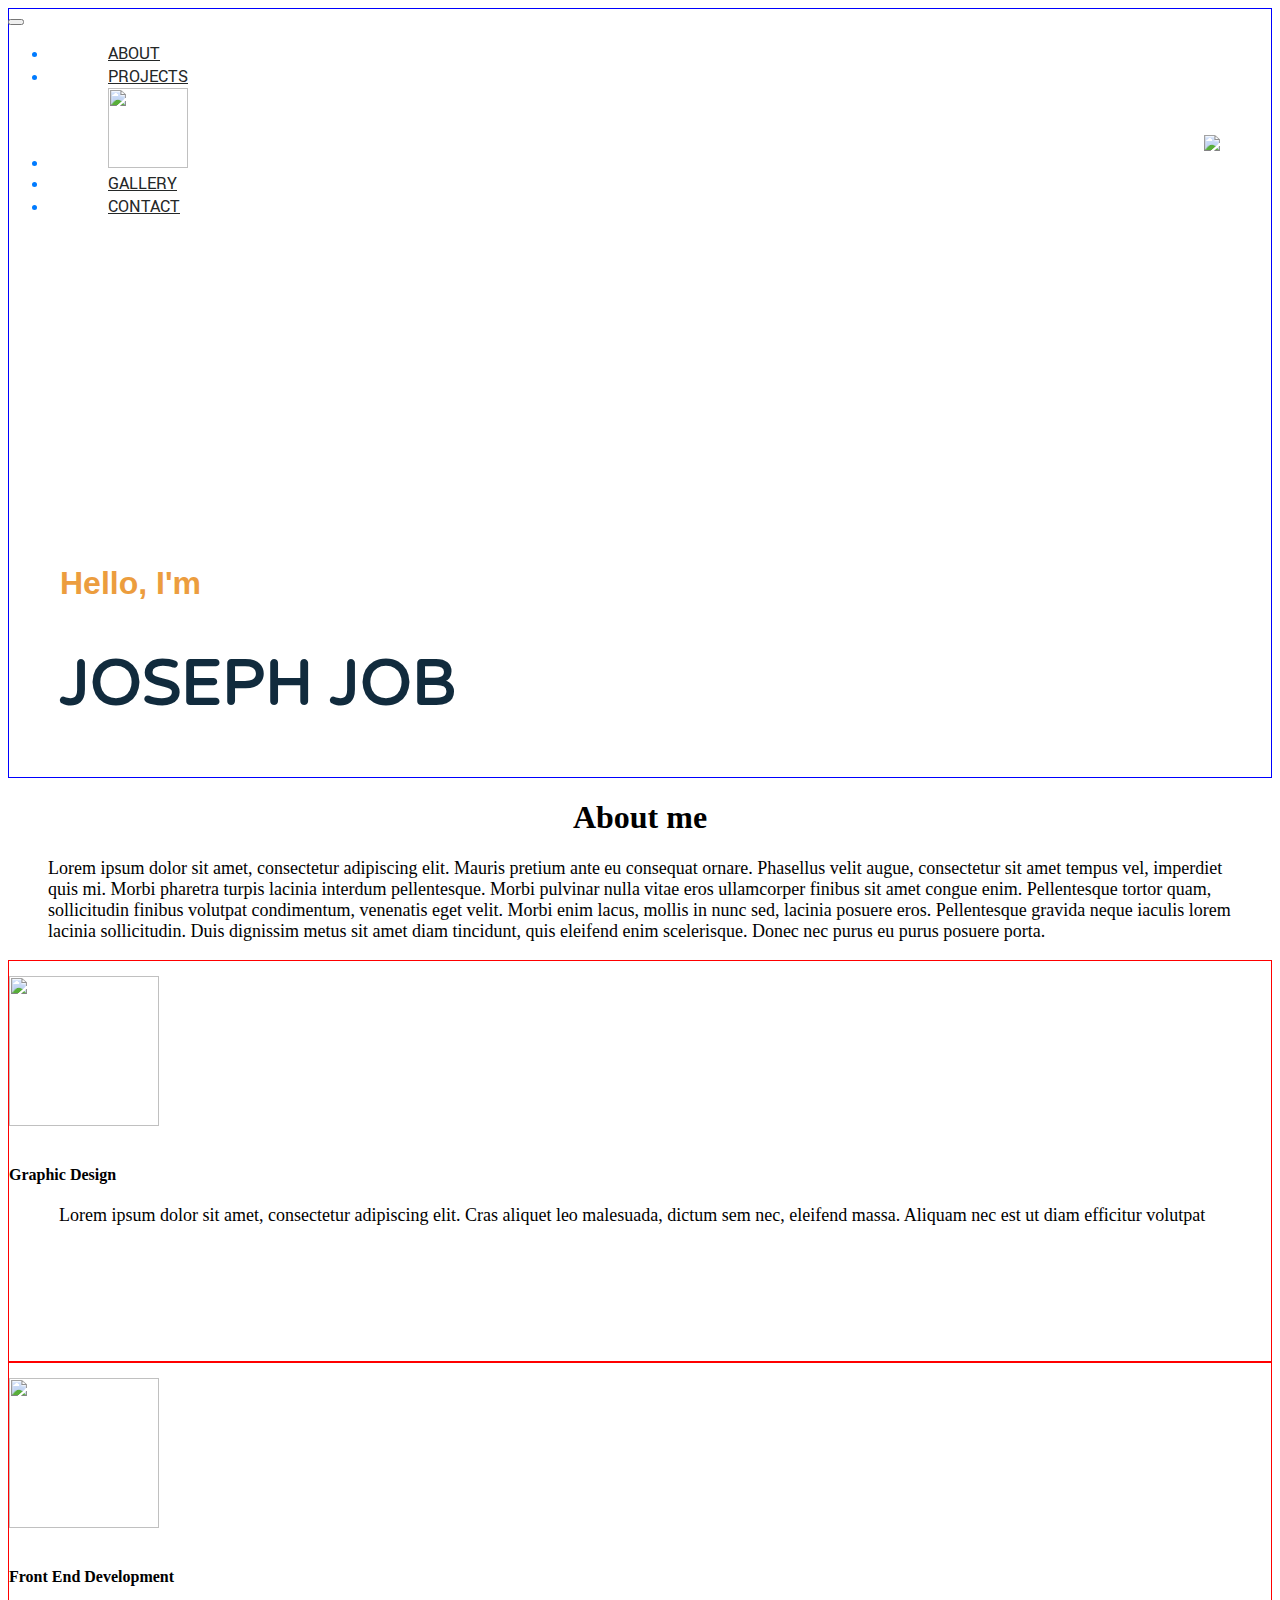
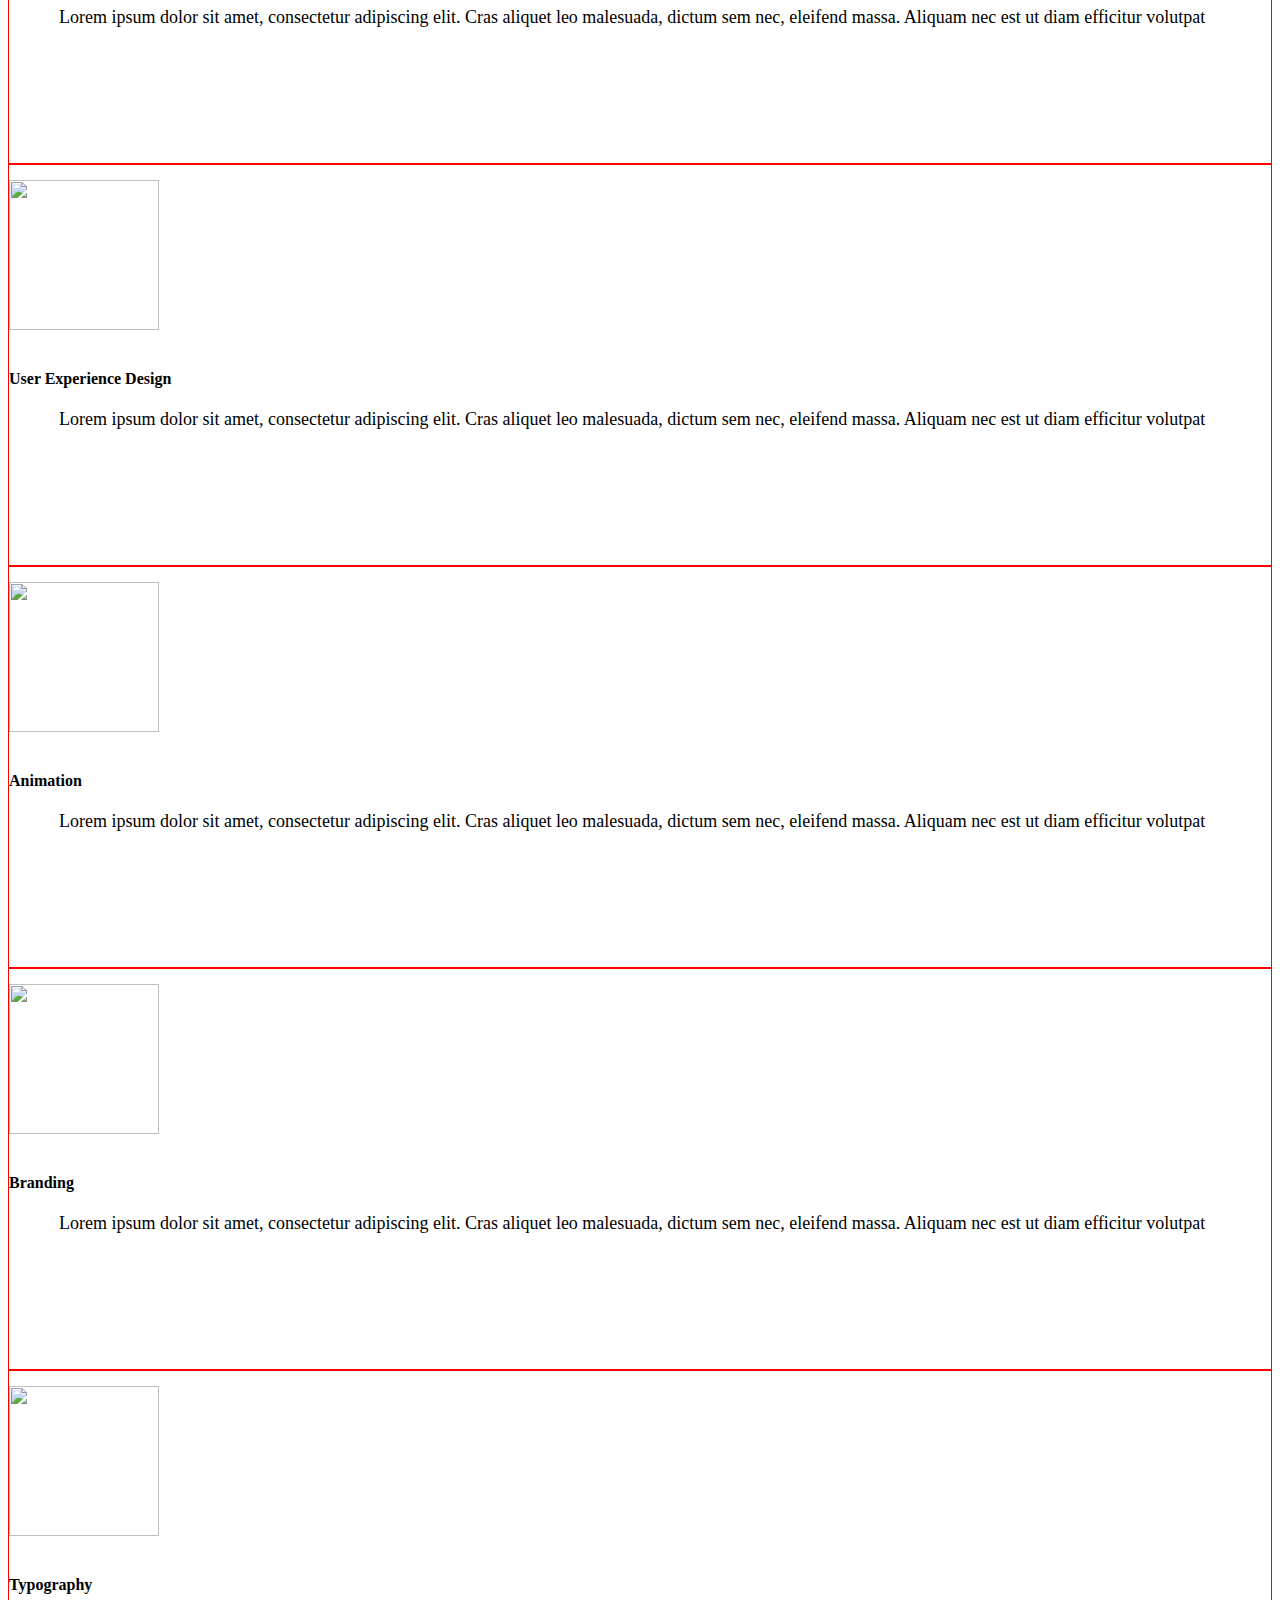
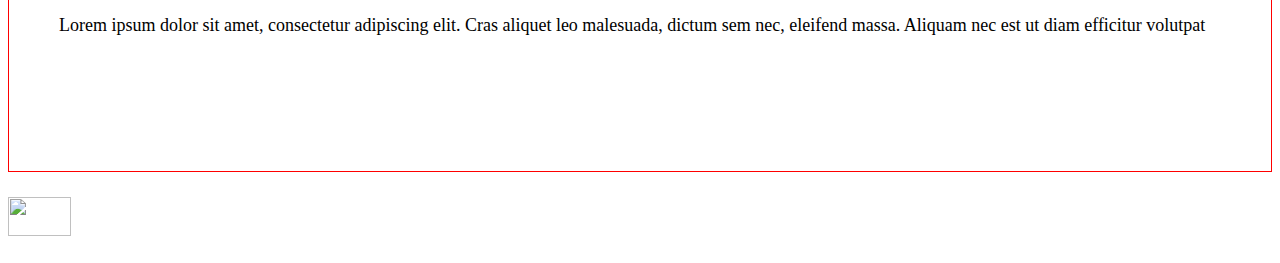
==== commit 2efa5746: "Contact Page Added." ====
--- a/index.html
+++ b/index.html
@@ -29,13 +29,13 @@
                 <a class="nav-link" href="About">PROJECTS</a>
             </li>
             <li class="row nav-item order-sm-2 order-5 order-md-2">
-                <a class="navbar-brand"><img class="headerLogo" src="Images/Logo100-01-01.svg"/></a>
+                <a class="navbar-brand" href="index.html"><img class="headerLogo" src="Images/Logo100-01-01.svg"/></a>
             </li>
             <li class="row nav-item order-sm-3 order-3 order-md-3 align-items-center">
                 <a class="nav-link" href="About">GALLERY</a>
             </li>
             <li class="row nav-item order-sm-4 order-4 order-md-4 align-items-center">
-                <a class="nav-link" href="About">CONTACT</a>
+                <a class="nav-link" href="Contact.html">CONTACT</a>
             </li>
         </ul>
     </div>
@@ -69,7 +69,7 @@
                     </div>
                 </div>
                 <div class=" skillName row justify-content-center">
-                    <h4>Illustration</h4>
+                    <h4>Graphic Design</h4>
                     <p class="skillText">Lorem ipsum dolor sit amet, consectetur adipiscing elit.
                         Cras aliquet leo malesuada, dictum sem nec, eleifend massa.
                         Aliquam nec est ut diam efficitur volutpat </p>
@@ -82,7 +82,7 @@
                     </div>
                 </div>
                 <div class=" skillName row justify-content-center">
-                    <h4>Illustration</h4>
+                    <h4>Front End Development</h4>
                     <p class="skillText">Lorem ipsum dolor sit amet, consectetur adipiscing elit.
                         Cras aliquet leo malesuada, dictum sem nec, eleifend massa.
                         Aliquam nec est ut diam efficitur volutpat </p>
@@ -95,7 +95,7 @@
                     </div>
                 </div>
                 <div class=" skillName row justify-content-center">
-                    <h4>Illustration</h4>
+                    <h4>User Experience Design</h4>
                     <p class="skillText">Lorem ipsum dolor sit amet, consectetur adipiscing elit.
                         Cras aliquet leo malesuada, dictum sem nec, eleifend massa.
                         Aliquam nec est ut diam efficitur volutpat </p>
@@ -108,7 +108,7 @@
                     </div>
                 </div>
                 <div class=" skillName row justify-content-center">
-                    <h4>Illustration</h4>
+                    <h4>Animation</h4>
                     <p class="skillText">Lorem ipsum dolor sit amet, consectetur adipiscing elit.
                         Cras aliquet leo malesuada, dictum sem nec, eleifend massa.
                         Aliquam nec est ut diam efficitur volutpat </p>
@@ -121,7 +121,7 @@
                     </div>
                 </div>
                 <div class=" skillName row justify-content-center">
-                    <h4>Illustration</h4>
+                    <h4>Branding</h4>
                     <p class="skillText">Lorem ipsum dolor sit amet, consectetur adipiscing elit.
                         Cras aliquet leo malesuada, dictum sem nec, eleifend massa.
                         Aliquam nec est ut diam efficitur volutpat </p>
@@ -134,7 +134,7 @@
                     </div>
                 </div>
                 <div class=" skillName row justify-content-center">
-                    <h4>Illustration</h4>
+                    <h4>Typography</h4>
                     <p class="skillText">Lorem ipsum dolor sit amet, consectetur adipiscing elit.
                         Cras aliquet leo malesuada, dictum sem nec, eleifend massa.
                         Aliquam nec est ut diam efficitur volutpat </p>
--- a/css/style.css
+++ b/css/style.css
@@ -551,7 +551,7 @@
 
     .graphic{
         position:absolute;
-        bottom:15%;
+        top:15%;
         right:60px;
     }
     .imageHolder{
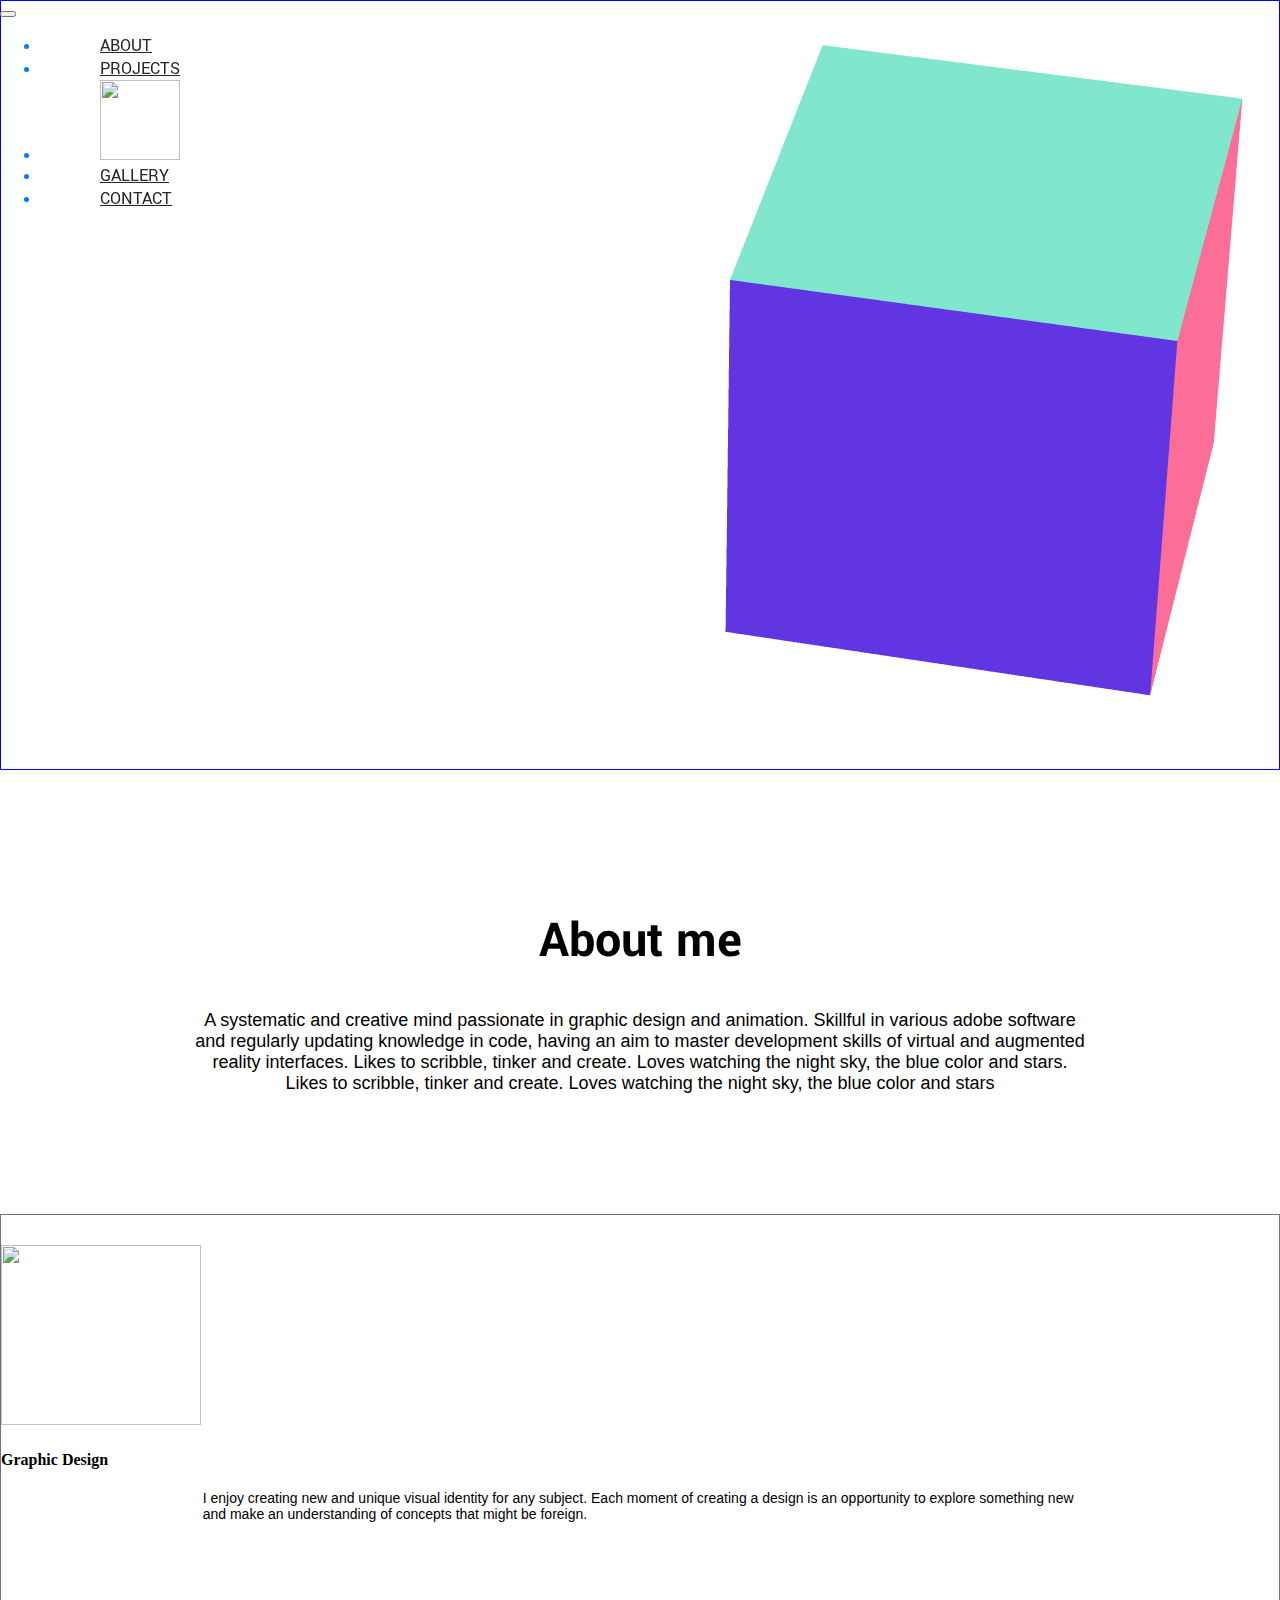
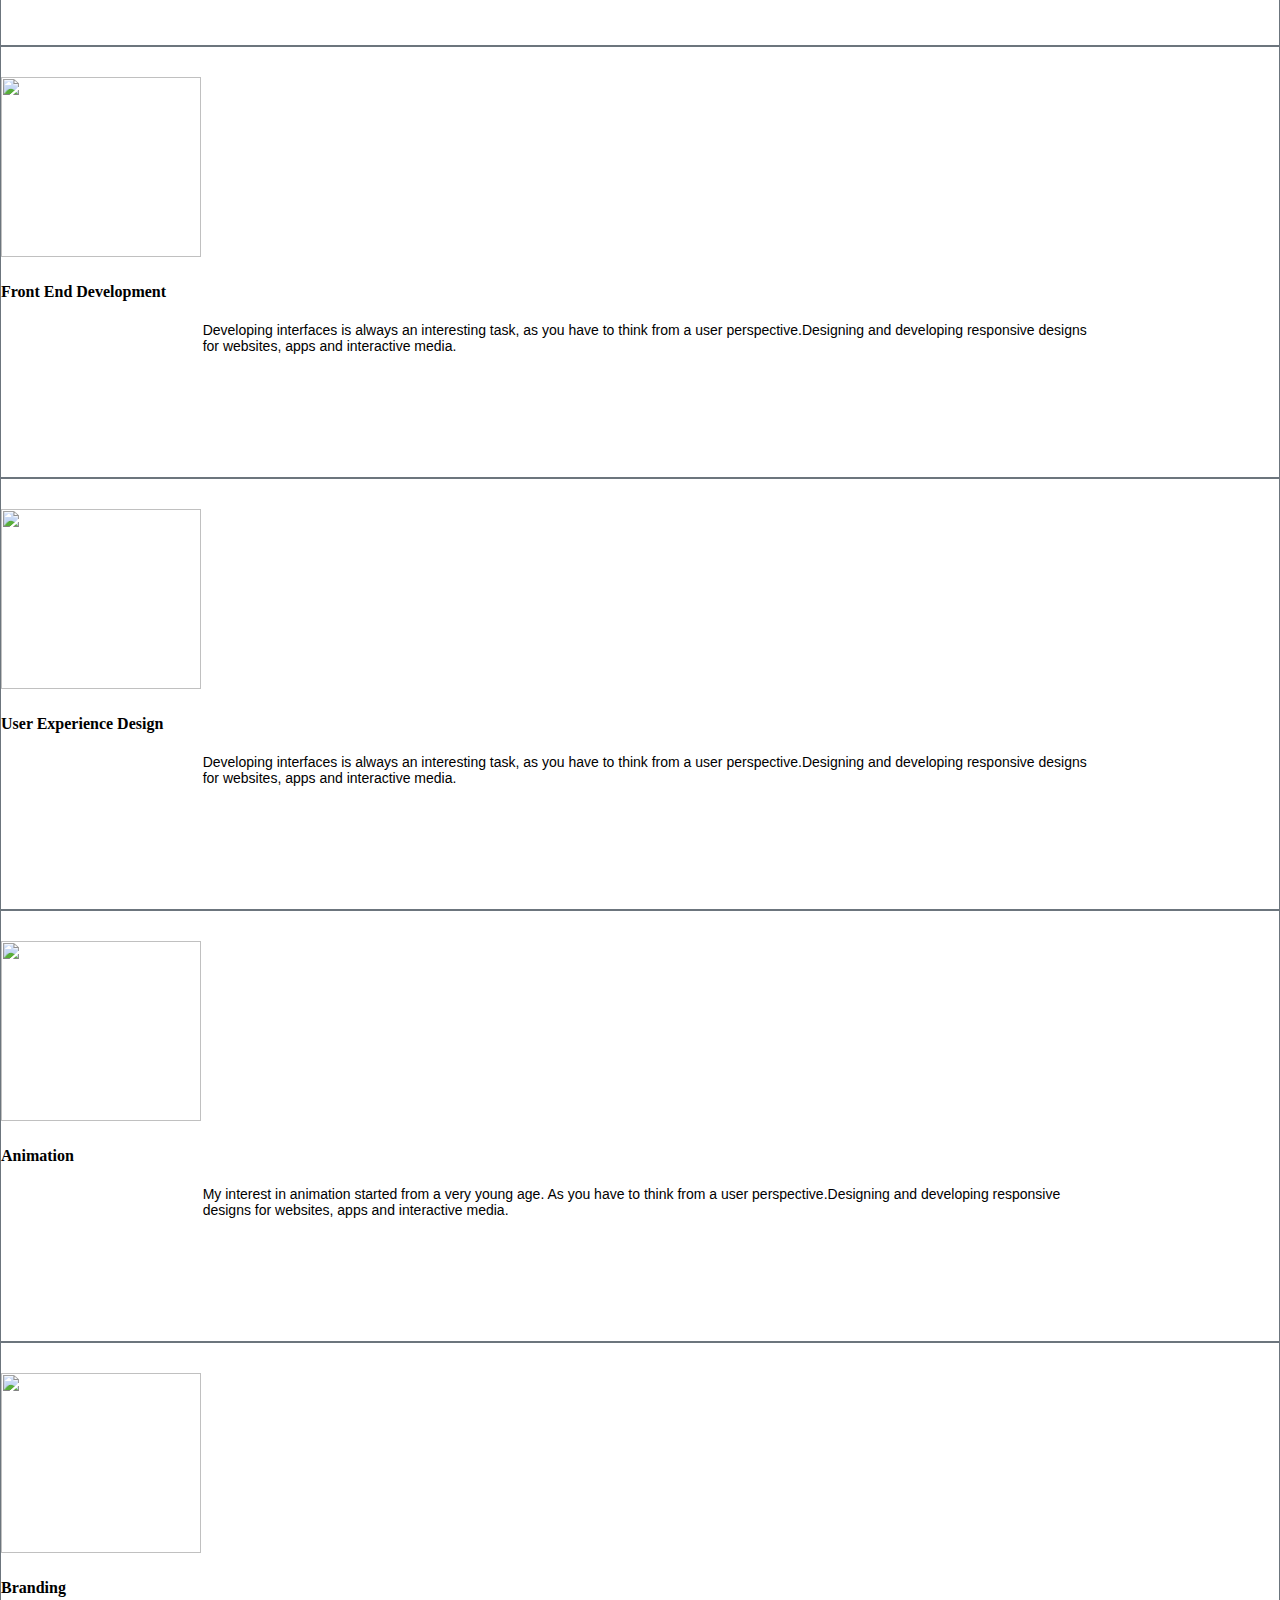
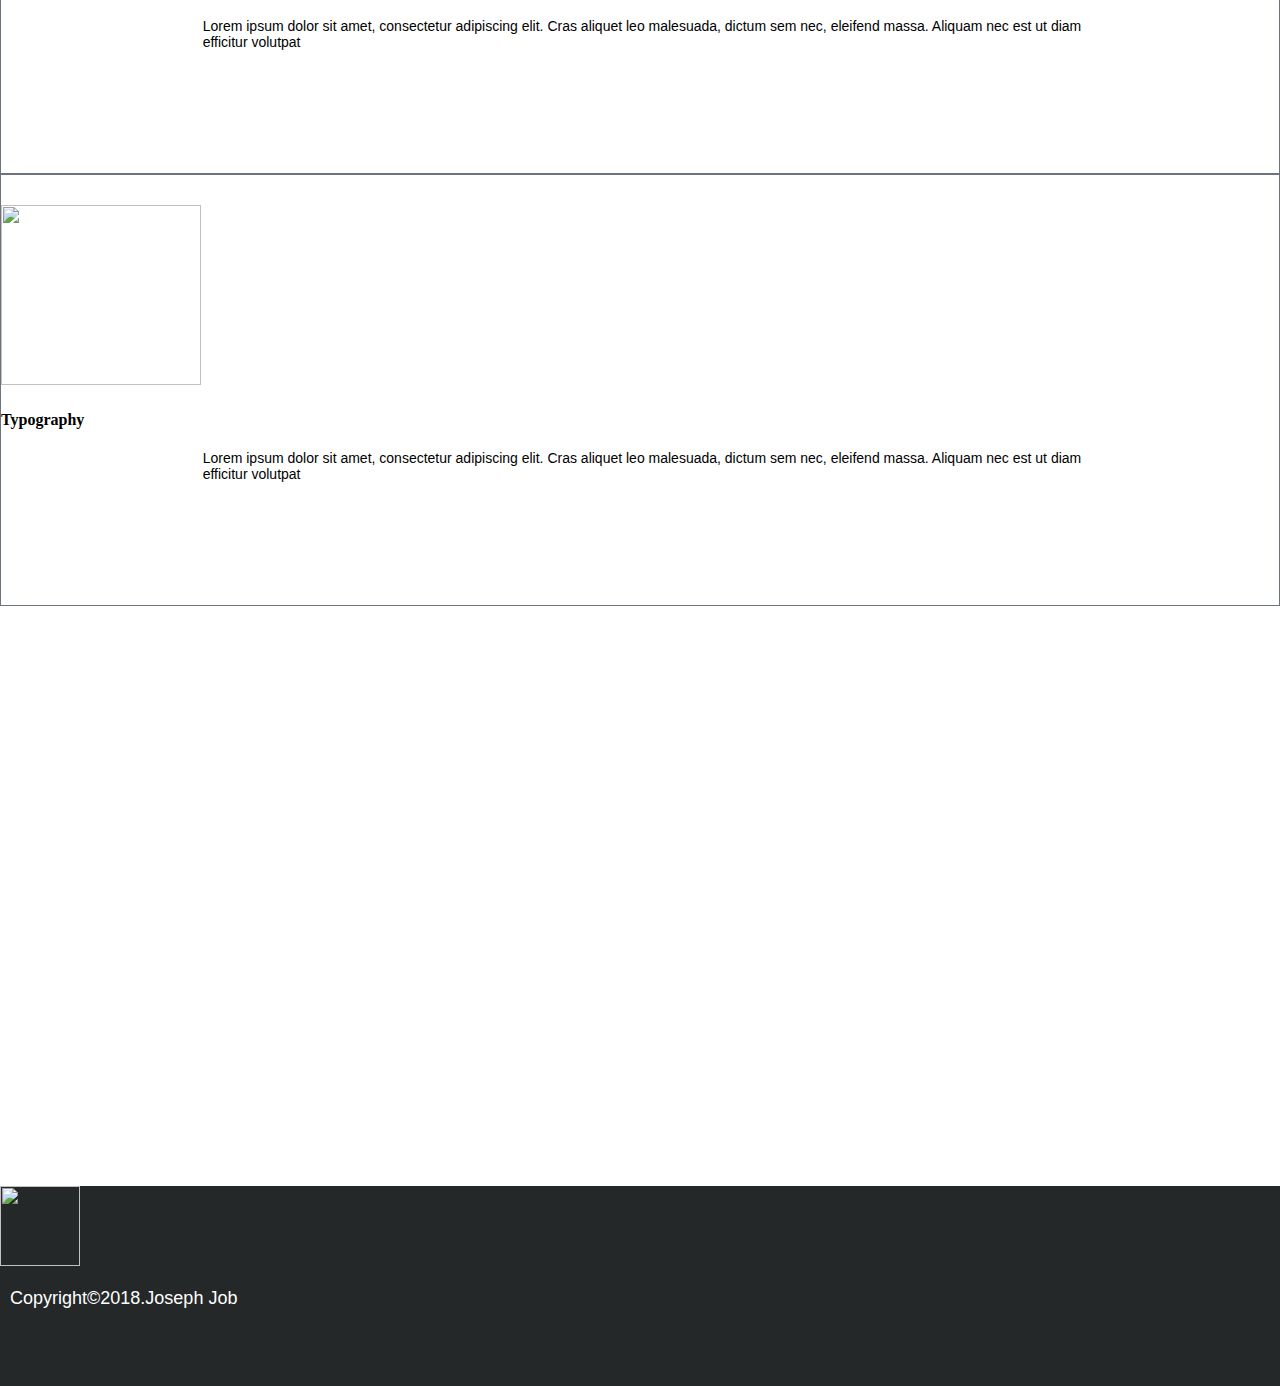
==== commit 90c75219: "Clean up Code" ====
--- a/index.html
+++ b/index.html
@@ -12,10 +12,14 @@
     <script src="https://cdnjs.cloudflare.com/ajax/libs/popper.js/1.14.3/umd/popper.min.js" integrity="sha384-ZMP7rVo3mIykV+2+9J3UJ46jBk0WLaUAdn689aCwoqbBJiSnjAK/l8WvCWPIPm49" crossorigin="anonymous"></script>
     <link rel="stylesheet" href="css/style.css">
     <link href="https://fonts.googleapis.com/css?family=Poppins|Varela+Round|Yantramanav" rel="stylesheet">
+    <script src="js/three.min.js"></script>
+    <script src="js/index.js"></script>
+
 </head>
 
 <body>
 
+</div>
 <nav class="navbar navbar-expand-sm navbar-light col-xl-12">
     <button class="navbar-toggler" data-toggle="collapse" data-target="#navigation">
         <span class="navbar-toggler-icon"/>
@@ -23,7 +27,7 @@
     <div class="collapse navbar-collapse justify-content-sm-center align-items-center" id="navigation">
         <ul class="navbar-nav">
             <li class="row nav-item align-items-center">
-                <a class="nav-link order-sm-0 order-0 order-md-0" href="About">ABOUT</a>
+                <a class="nav-link order-sm-0 order-0 order-md-0" href="index.html">ABOUT</a>
             </li>
             <li class="row nav-item order-sm-1 order-1 order-md-1 align-items-center">
                 <a class="nav-link" href="About">PROJECTS</a>
@@ -42,96 +46,76 @@
 </nav>
 
     <div class="container-fluid">
-        <section class="row aboutSection">
-            <div class="col-6 about">
-                <h1 class="col-12 introText">Hello, I'm</h1>
-                <h1 class="col-12 introSubText">JOSEPH JOB</h1>
-            </div>
-            <div class="col-6 graphic">
-                <img src="Images/Pattern-01.svg"/>
-            </div>
+        <section class="row graphicSection">
+            <div class="graphic" id="graphicContainer"></div>
         </section>
 
-        <section class="row skills">
-            <div class="col-12 align-items-center justify-content-center">
-                <h1 class="display-4" align="center">About me</h1>
-                <p>Lorem ipsum dolor sit amet, consectetur adipiscing elit. Mauris pretium ante eu consequat ornare.
-                    Phasellus velit augue, consectetur sit amet tempus vel, imperdiet quis mi. Morbi pharetra turpis
-                    lacinia interdum pellentesque. Morbi pulvinar nulla vitae eros ullamcorper finibus sit amet congue enim.
-                    Pellentesque tortor quam, sollicitudin finibus volutpat condimentum, venenatis eget velit. Morbi enim
-                    lacus, mollis in nunc sed, lacinia posuere eros. Pellentesque gravida neque iaculis lorem lacinia sollicitudin.
-                    Duis dignissim metus sit amet diam tincidunt, quis eleifend enim scelerisque. Donec nec purus eu purus posuere porta.</p>
-            </div>
-            <div class="col-lg-4 col-md-6 col-sm-12 col-xs-12" id="skill1" >
+        <section class="row align-items-center justify-content-center" id="aboutMe">
+                <h1 align="center">About me</h1>
+                <p align="center">A systematic and creative mind passionate in graphic design and animation.
+                    Skillful in various adobe software and regularly updating knowledge in code,
+                    having an aim to master development skills of virtual and augmented reality interfaces. Likes to scribble, tinker and create.
+                    Loves watching the night sky, the blue color and stars.
+                    Likes to scribble, tinker and create.
+                    Loves watching the night sky, the blue color and stars</p>
+        </section>
+
+        <section class="row skillContainer">
+            <div class="col-lg-4 col-md-6 col-sm-12 col-xs-12 skill">
                 <div class="imageHolder row justify-content-center">
-                    <div class="col-sm-3 col-md-5 col-xl-4 col-5">
-                        <img src="Images/Placeholder-01.jpg" height="150" width="150"/>
-                    </div>
+                    <img src="Images/Icons-01.svg" />
                 </div>
                 <div class=" skillName row justify-content-center">
                     <h4>Graphic Design</h4>
-                    <p class="skillText">Lorem ipsum dolor sit amet, consectetur adipiscing elit.
-                        Cras aliquet leo malesuada, dictum sem nec, eleifend massa.
-                        Aliquam nec est ut diam efficitur volutpat </p>
+                    <p class="skillText">I enjoy creating new and unique visual identity for any subject.
+                        Each moment of creating a design is an opportunity to explore something
+                        new and make an understanding of concepts that might be foreign.</p>
                 </div>
             </div>
-            <div class="col-lg-4 col-md-6 col-sm-12 col-xs-12" id="skill2" >
+            <div class="col-lg-4 col-md-6 col-sm-12 col-xs-12 skill">
                 <div class="imageHolder row justify-content-center">
-                    <div class="col-sm-3 col-md-5 col-xl-4 col-5">
-                        <img src="Images/Placeholder-01.jpg" height="150" width="150"/>
-                    </div>
+                        <img src="Images/Icons-02.svg" />
                 </div>
                 <div class=" skillName row justify-content-center">
                     <h4>Front End Development</h4>
-                    <p class="skillText">Lorem ipsum dolor sit amet, consectetur adipiscing elit.
-                        Cras aliquet leo malesuada, dictum sem nec, eleifend massa.
-                        Aliquam nec est ut diam efficitur volutpat </p>
+                    <p class="skillText">Developing interfaces is always an interesting task, as you have to think from a user
+                    perspective.Designing and developing responsive designs for websites, apps and interactive media.</p>
                 </div>
             </div>
-            <div class="col-lg-4 col-md-6 col-sm-12 col-xs-12" id="skill3" >
+            <div class="col-lg-4 col-md-6 col-sm-12 col-xs-12 skill">
                 <div class="imageHolder row justify-content-center">
-                    <div class="col-sm-3 col-md-5 col-xl-4 col-5">
-                        <img src="Images/Placeholder-01.jpg" height="150" width="150"/>
-                    </div>
+                        <img src="Images/Icons-03.svg" />
                 </div>
                 <div class=" skillName row justify-content-center">
                     <h4>User Experience Design</h4>
-                    <p class="skillText">Lorem ipsum dolor sit amet, consectetur adipiscing elit.
-                        Cras aliquet leo malesuada, dictum sem nec, eleifend massa.
-                        Aliquam nec est ut diam efficitur volutpat </p>
+                    <p class="skillText">Developing interfaces is always an interesting task, as you have to think from a user
+                        perspective.Designing and developing responsive designs for websites, apps and interactive media.</p>
                 </div>
             </div>
-            <div class="col-lg-4 col-md-6 col-sm-12 col-xs-12" id="skill4" >
+            <div class="col-lg-4 col-md-6 col-sm-12 col-xs-12 skill">
                 <div class="imageHolder row justify-content-center">
-                    <div class="col-sm-3 col-md-5 col-xl-4 col-5">
-                        <img src="Images/Placeholder-01.jpg" height="150" width="150"/>
-                    </div>
+                        <img src="Images/Icons-04.svg" height="200" width="200"/>
                 </div>
                 <div class=" skillName row justify-content-center">
                     <h4>Animation</h4>
-                    <p class="skillText">Lorem ipsum dolor sit amet, consectetur adipiscing elit.
-                        Cras aliquet leo malesuada, dictum sem nec, eleifend massa.
-                        Aliquam nec est ut diam efficitur volutpat </p>
+                    <p class="skillText">My interest in animation started from a very young age. As you have to think from a user
+                        perspective.Designing and developing responsive designs for websites, apps and interactive media.</p>
                 </div>
             </div>
-            <div class="col-lg-4 col-md-6 col-sm-12 col-xs-12" id="skill5" >
+            <div class="col-lg-4 col-md-6 col-sm-12 col-xs-12 skill">
                 <div class="imageHolder row justify-content-center">
-                    <div class="col-sm-3 col-md-5 col-xl-4 col-5">
-                        <img src="Images/Placeholder-01.jpg" height="150" width="150"/>
-                    </div>
+                        <img src="Images/Icons-05.svg" height="200" width="200"/>
                 </div>
                 <div class=" skillName row justify-content-center">
                     <h4>Branding</h4>
                     <p class="skillText">Lorem ipsum dolor sit amet, consectetur adipiscing elit.
                         Cras aliquet leo malesuada, dictum sem nec, eleifend massa.
-                        Aliquam nec est ut diam efficitur volutpat </p>
+                        Aliquam nec est ut diam efficitur volutpat</p>
                 </div>
             </div>
-            <div class="col-lg-4 col-md-6 col-sm-12 col-xs-12" id="skill6" >
+            <div class="col-lg-4 col-md-6 col-sm-12 col-xs-12 skill">
                 <div class="imageHolder row justify-content-center">
-                    <div class="col-sm-3 col-md-5 col-xl-4 col-5">
-                        <img src="Images/Placeholder-01.jpg" height="150" width="150"/>
-                    </div>
+                        <img src="Images/Icons-06.svg" height="200" width="200"/>
                 </div>
                 <div class=" skillName row justify-content-center">
                     <h4>Typography</h4>
@@ -142,13 +126,15 @@
             </div>
         </section>
 
-        <section class="row three">
-            <div class="col-lg-12 text-center bg-dark" id="footerDiv">
-                <img src="Images/Logo.png" height="39" width="63"/>
-                <footer>Copyright©2018.Joseph Job</footer>
-            </div>
+        <section class="row justify-content-center align-items-center" id="footer">
+                <img class="footerLogo" src="Images/Footerlogo-01.svg" id="footerDiv" height="39" width="63"/>
+                <p class="footerText">Copyright©2018.Joseph Job</p>
         </section>
     </div>
+    <script src="//cdnjs.cloudflare.com/ajax/libs/ScrollMagic/2.0.5/ScrollMagic.min.js"></script>
+    <script src="//cdnjs.cloudflare.com/ajax/libs/ScrollMagic/2.0.5/plugins/debug.addIndicators.min.js"></script>
     <script src="https://stackpath.bootstrapcdn.com/bootstrap/4.1.3/js/bootstrap.min.js" integrity="sha384-ChfqqxuZUCnJSK3+MXmPNIyE6ZbWh2IMqE241rYiqJxyMiZ6OW/JmZQ5stwEULTy" crossorigin="anonymous"></script>
+    <script src="js/Graphics.js"></script>
+
 </body>
 </html>--- a/css/style.css
+++ b/css/style.css
@@ -1,571 +1,219 @@
 html {
-    overflow:   scroll;
-}
-::-webkit-scrollbar {
-    width: 0px;
-    background: transparent;
-}
-::selection {
-    background: #b4d394; /* WebKit/Blink Browsers */
-}
-
-.row skills{border-style: solid;
-    border-color: red;}
-#skill1{border-style: solid;
-    border-color: red;
-    border-width:0.5px;
-}
-#skill2{border-style: solid;
-    border-color: red;
-    border-width:0.5px;
-}
-#skill3{border-style: solid;
-    border-color: red;
-    border-width:0.5px;
-}
-#skill4{border-style: solid;
-    border-color: red;
-    border-width:0.5px;
-}
-#skill5{border-style: solid;
-    border-color: red;
-    border-width:0.5px;
-}
-#skill6{border-style: solid;
-    border-color: red;
-    border-width:0.5px;
-}
-.row three{border-style: solid;
-    border-color: red;
-    border-width:0.5px;
-}
-
-body {
+    overflow: scroll;
+}
+body{
+    margin:0;
     background: url("../Images/mainBg-01.svg") repeat-y;
     background-size: contain;
 }
-
-@media only screen and (min-width: 320px) and (max-width:480px) {
-    body{
-        margin:0;
-        background-image: url("./Images/NewT.jpg");
-    }
+::-webkit-scrollbar {
+    width: 0;
+    height: 0;
+    background: transparent;
+}
+::selection {
+    background: #b4d394;
+}
+.graphic{
+    overflow: hidden;
+    z-index: initial;
+    top:15%;
+}
+.skillContainer{
+    margin-bottom: 400px;
+    padding-bottom: 180px;
+}
+.skill{
+    border : #6c757d .025px solid;
+    padding-top: 15px;
+    padding-bottom: 15px;
+}
+
+.skillText{
+    margin-left: 10px;
+    font-size:14px;
+    padding-left: 15%;
+    padding-right: 15%;
+    padding-right: 15%;
+}
+p{
+    font-family: "Poppins Light", sans-serif;
+    padding-left: 15%;
+    padding-right: 15%;
+}
+h1{
+    font-family: Yantramanav, sans-serif;
+    font-size: 52px;
+}
+#aboutMe{
+    padding-top: 8%;
+    padding-bottom: 8%;
+}
+#footer{
+    height: 200px;
+    background-color: #252828 ;
+    font-family: "Poppins Light", sans-serif;
+    color: #FFFFFF;
+}
+.footerLogo{
+    height: 80px;
+    width: 80px;
+}
+
+.footerText{
+    padding-left: 10px;
+    padding-right: 0;
+}
+.headerLogo{
+    width: 80px;
+    height: 80px;
+}
+.graphicSection{
+    height:768px;
+    border: 1px solid blue;
+}
+
+.imageHolder{
+    padding-top: 15px;
+}
+.imageHolder img{
+    height: 180px;
+    width: 200px;
+}
+@media only screen and (min-width: 320px) and (max-width:576px) {
+
     .navbar-nav li{
         padding-left: 45px;
-        padding-right: 45px;]
-    }
-    .nav-link{
-        font-family:"Yantramanav",sans-serif;
-        top: 50%;
-    }
-    .logo {
-        width: 29px;
-        height: 54px;
+        padding-right: 45px;
+    }
+    .nav-link{
+        font-family:"Yantramanav",sans-serif;
+        top: 50%;
+    }
+
+    p{
+        font-size: 12px;
+        padding-left: 15%;
+        padding-right: 15%;
+    }
+}
+
+@media only screen and (min-width: 576px) and (max-width: 764px) {
+
+    .navbar-nav li{
+        padding-left: 30px;
+        padding-right: 30px;
+    }
+    .nav-link{
+        font-family:"Yantramanav",sans-serif;
+        top: 50%;
+    }
+    .navbar{
+        background: transparent;
+        position: absolute;
+    }
+
+    p{
+        font-size: 14px;
+        padding-left: 15%;
+        padding-right: 15%;
+    }
+}
+
+@media only screen and (min-width: 764px) and (max-width: 992px) {
+
+
+    .navbar-nav li{
+        padding-left: 45px;
+        padding-right: 45px;
+    }
+
+    .nav-link{
+        font-family:"Yantramanav",sans-serif;
+        top: 50%;
+    }
+
+    .navbar{
+        background: transparent;
+        position: absolute;
     }
     .headerLogo{
         width: 80px;
         height: 80px;
     }
-    p{
-        font-size: 12px;
-        padding-left: 10px;
-        padding-right: 10px;
-    }
-
-    .banner{
-        flex-wrap: nowrap;
-        height: initial;
-    }
-
-    #skill1{
-        height: 300px;
-    }
-    #skill2{
-        height: 300px;
-
-    }
-    #skill3{
-        height: 300px;
-
-    }
-
-    #skill4{
-        height: 300px;
-    }
-    #skill5{
-        height: 300px;
-
-    }
-    #skill6{
-        height: 300px;
-
-    }
-
-    .three{
-    }
-
-    #footerDiv{
-        padding-top: 20px;
-    }
-    footer{
-        color: #FFFFFF;
-        font-size: 12px;
-        text-align: center;
-    }
-
-    /*Content:22-Aug-18*/
-    .aboutSection{
-        height:768px;
-        border-style: solid;
-        border-color: blue;
-        border-width: .5px;
-    }
-    .introText{
-        font-family: "Poppins Light", sans-serif;
-        color:#ec9d3e;
-    }
-    .introSubText{
-        font-family: "Varela Round", sans-serif;
-        color: #112b3d;
-        font-weight: bold;
-        font-size: 32px;
-    }
-    .about{
-        position:absolute;
-        bottom:25%;
-        left:60px;
-    }
-    .imageHolder{
-        padding-top: 15px;
-    }
-
-    .skillName{
-        padding-top: 15px;
-    }
-
-    .skillText{
-        margin-left: 10px;
-    }
-
-    /*Content:22-Aug-18*/
-}
-
-@media only screen and (min-width: 480px) and (max-width: 764px) {
-    .logo {
-        width: 29px;
-        height: 54px;
-    }
-    .navbar{
-        background: transparent;
-        position: absolute;
-    }
+
+    p{
+        font-size: 18px;
+        padding-left: 15%;
+        padding-right: 15%;
+    }
+    .skill{
+        height: 400px;
+    }
+}
+
+@media only screen and (min-width: 992px) and (max-width: 1200px) {
+
+    .navbar-nav li{
+        padding-left: 45px;
+        padding-right: 45px;]
+    }
+
+    .nav-link{
+        font-family:"Yantramanav",sans-serif;
+        top: 50%;
+    }
+
+    .navbar{
+        background: transparent;
+        position: absolute;
+    }
+
     .headerLogo{
         width: 80px;
         height: 80px;
     }
-    .navbar-nav li{
-        padding-left: 30px;
-        padding-right: 30px;]
-    }
-    p{
-        font-size: 14px;
-        padding-left: 20px;
-        padding-right: 20px;
-    }
-
-    .banner{
-        flex-wrap: nowrap;
-        height: initial;
-    }
-
-    #skill1{
-        height: 300px;
-    }
-    #skill2{
-        height: 300px;
-
-    }
-    #skill3{
-        height: 300px;
-
-    }
-
-    #skill4{
-        height: 300px;
-    }
-    #skill5{
-        height: 300px;
-
-    }
-    #skill6{
-        height: 300px;
-
-    }
-
-    .three{
-    }
-
-    #footerDiv{
-        padding-top: 20px;
-    }
-    footer{
-        color: #FFFFFF;
-        font-size: 12px;
-        text-align: center;
-    }
-
-    /*Content:22-Aug-18*/
-    .aboutSection{
-        height:768px;
-        border-style: solid;
-        border-color: blue;
-        border-width: .5px;
-    }
-    .introText{
-        font-family: "Poppins Light", sans-serif;
-        color:#ec9d3e;
-    }
-    .introSubText{
-        font-family: "Varela Round", sans-serif;
-        color: #112b3d;
-        font-weight: bold;
-        font-size: 34px;
-    }
-    .about{
-        position:absolute;
-        bottom:25%;
-        left:60px;
-    }
-    .imageHolder{
-        padding-top: 15px;
-    }
-
-    .skillName{
-        padding-top: 15px;
-    }
-
-    .skillText{
-        margin-left: 10px;
-    }
-
-    /*Content:22-Aug-18*/
-}
-
-@media only screen and (min-width: 764px) and (max-width: 992px) {
-    .logo {
-        width: 29px;
-        height: 54px;
-    }
-    .navbar{
-        background: transparent;
-        position: absolute;
-    }
+    p{
+        font-size: 18px;
+        padding-left: 15%;
+        padding-right: 15%;
+    }
+
+    .skill{
+        height: 400px;
+    }
+}
+
+@media only screen and (min-width: 1200px){
+    .navbar{
+        background: transparent;
+        position: absolute;
+    }
+
     .headerLogo{
         width: 80px;
         height: 80px;
     }
-    .navbar-nav li{
-        padding-left: 45px;
-        padding-right: 45px;]
-    }
-    p{
-        font-size: 18px;
-        padding-left: 30px;
-        padding-right: 30px;
-    }
-
-    .banner{
-        flex-wrap: nowrap;
-        height: initial;
-    }
-
-    #skill1{
-        height: 400px;
-    }
-    #skill2{
-        height: 400px;
-
-    }
-    #skill3{
-        height: 400px;
-
-    }
-
-    #skill4{
-        height: 400px;
-    }
-    #skill5{
-        height: 400px;
-
-    }
-    #skill6{
-        height: 400px;
-
-    }
-
-    .three{
-    }
-
-    #footerDiv{
-        padding-top: 20px;
-    }
-    footer{
-        color: #FFFFFF;
-        font-size: 12px;
-        text-align: center;
-    }
-
-    /*Content:22-Aug-18*/
-    .aboutSection{
-        height:768px;
-        border-style: solid;
-        border-color: blue;
-        border-width: .5px;
-    }
-    .introText{
-        font-family: "Poppins Light", sans-serif;
-        color:#ec9d3e;
-    }
-    .introSubText{
-        font-family: "Varela Round", sans-serif;
-        color: #112b3d;
-        font-weight: bold;
-        font-size: 48px;
-    }
-    .about{
-        position:absolute;
-        bottom:25%;
-        left:60px;
-    }
-    .imageHolder{
-        padding-top: 15px;
-    }
-
-    .skillName{
-        padding-top: 15px;
-    }
-
-    .skillText{
-        margin-left: 10px;
-    }
-
-    /*Content:22-Aug-18*/
-}
-
-@media only screen and (min-width: 992px) and (max-width: 1200px) {
-    .testNav{
-        margin: auto;
-    }
-    .navbar{
-        background: transparent;
-        position: absolute;
-    }
-    .logo {
-        width: 59px;
-        height: 74px;
-    }
-    .navbar-nav li{
-        padding-left: 45px;
-        padding-right: 45px;]
-    }
-    .headerLogo{
-        width: 80px;
-        height: 80px;
-    }
-    p{
-        font-size: 18px;
-        padding-left: 40px;
-        padding-right: 40px;
+    .nav-link{
+        font-family:"Yantramanav",sans-serif;
+        font-size: 18px;
+        color: #252828;
+    }
+    .navbar-nav li{
+        padding-left: 60px;
+        padding-right: 60px;]
+    }
+
+    p{
+        font-size: 18px;
+        padding-left: 15%;
+        padding-right: 15%;
     }
     nav li{
         color: #007bff;
     }
-    .banner{
-        flex-wrap: nowrap;
-        height: initial;
-    }
-
-    #skill1{
+
+    .skill{
         height: 400px;
     }
-    #skill2{
-        height: 400px;
-    }
-    #skill3{
-        height: 400px;
-    }
-
-    #skill4{
-        height: 400px;
-    }
-    #skill5{
-        height: 400px;
-
-    }
-    #skill6{
-        height: 400px;
-
-    }
-
-
-    #footerDiv{
-        padding-top: 25px;
-    }
-    footer{
-        color: #FFFFFF;
-        font-size: 12px;
-        text-align: center;
-    }
-
-    /*Content:22-Aug-18*/
-    .aboutSection{
-        height:768px;
-        border-style: solid;
-        border-color: blue;
-        border-width: .5px;
-    }
-    .introText{
-        font-family: "Poppins Light", sans-serif;
-        color:#ec9d3e;
-    }
-    .introSubText{
-        font-family: "Varela Round", sans-serif;
-        color: #112b3d;
-        font-weight: bold;
-        font-size: 64px;
-    }
-    .about{
-        position:absolute;
-        bottom:25%;
-        left:60px;
-    }
-    .imageHolder{
-        padding-top: 15px;
-    }
-
-    .skillName{
-        padding-top: 15px;
-    }
-
-    .skillText{
-        margin-left: 10px;
-    }
-
-    /*Content:22-Aug-18*/
-}
-
-@media only screen and (min-width: 1200px){
-    .testNav{
-        margin: auto;
-    }
-
-    .navbar{
-        background: transparent;
-        position: absolute;
-    }
-    .logo {
-        width: 59px;
-        height: 74px;
-    }
-    .headerLogo{
-        width: 80px;
-        height: 80px;
-    }
-    .nav-link{
-        font-family:"Yantramanav",sans-serif;
-        font-size: 18px;
-        color: #252828;
-    }
-    .navbar-nav li{
-        padding-left: 60px;
-        padding-right: 60px;]
-    }
-
-    p{
-        font-size: 18px;
-        padding-left: 40px;
-        padding-right: 40px;
-    }
-    nav li{
-        color: #007bff;
-    }
-    .banner{
-        flex-wrap: nowrap;
-        height: initial;
-    }
-
-    #skill1{
-        height: 400px;
-    }
-    #skill2{
-        height: 400px;
-    }
-    #skill3{
-        height: 400px;
-    }
-
-    #skill4{
-        height: 400px;
-    }
-    #skill5{
-        height: 400px;
-
-    }
-    #skill6{
-        height: 400px;
-
-    }
-
-
-    #footerDiv{
-        padding-top: 25px;
-    }
-    footer{
-        color: #FFFFFF;
-        font-size: 12px;
-        text-align: center;
-    }
-
-    /*Content:22-Aug-18*/
-    .aboutSection{
-        height:768px;
-        border-style: solid;
-        border-color: blue;
-        border-width: .5px;
-    }
-    .introText{
-        font-family: "Poppins Light", sans-serif;
-        color:#ec9d3e;
-    }
-    .introSubText{
-        font-family: "Varela Round", sans-serif;
-        color: #112b3d;
-        font-weight: bold;
-        font-size: 64px;
-    }
-    .about{
-        position:absolute;
-        bottom:15%;
-        left:60px;
-    }
-
-    .graphic{
-        position:absolute;
-        top:15%;
-        right:60px;
-    }
-    .imageHolder{
-        padding-top: 15px;
-    }
-
-    .skillName{
-        padding-top: 15px;
-    }
-
-    .skillText{
-        margin-left: 10px;
-    }
-
-
-    /*Content:22-Aug-18*/
 }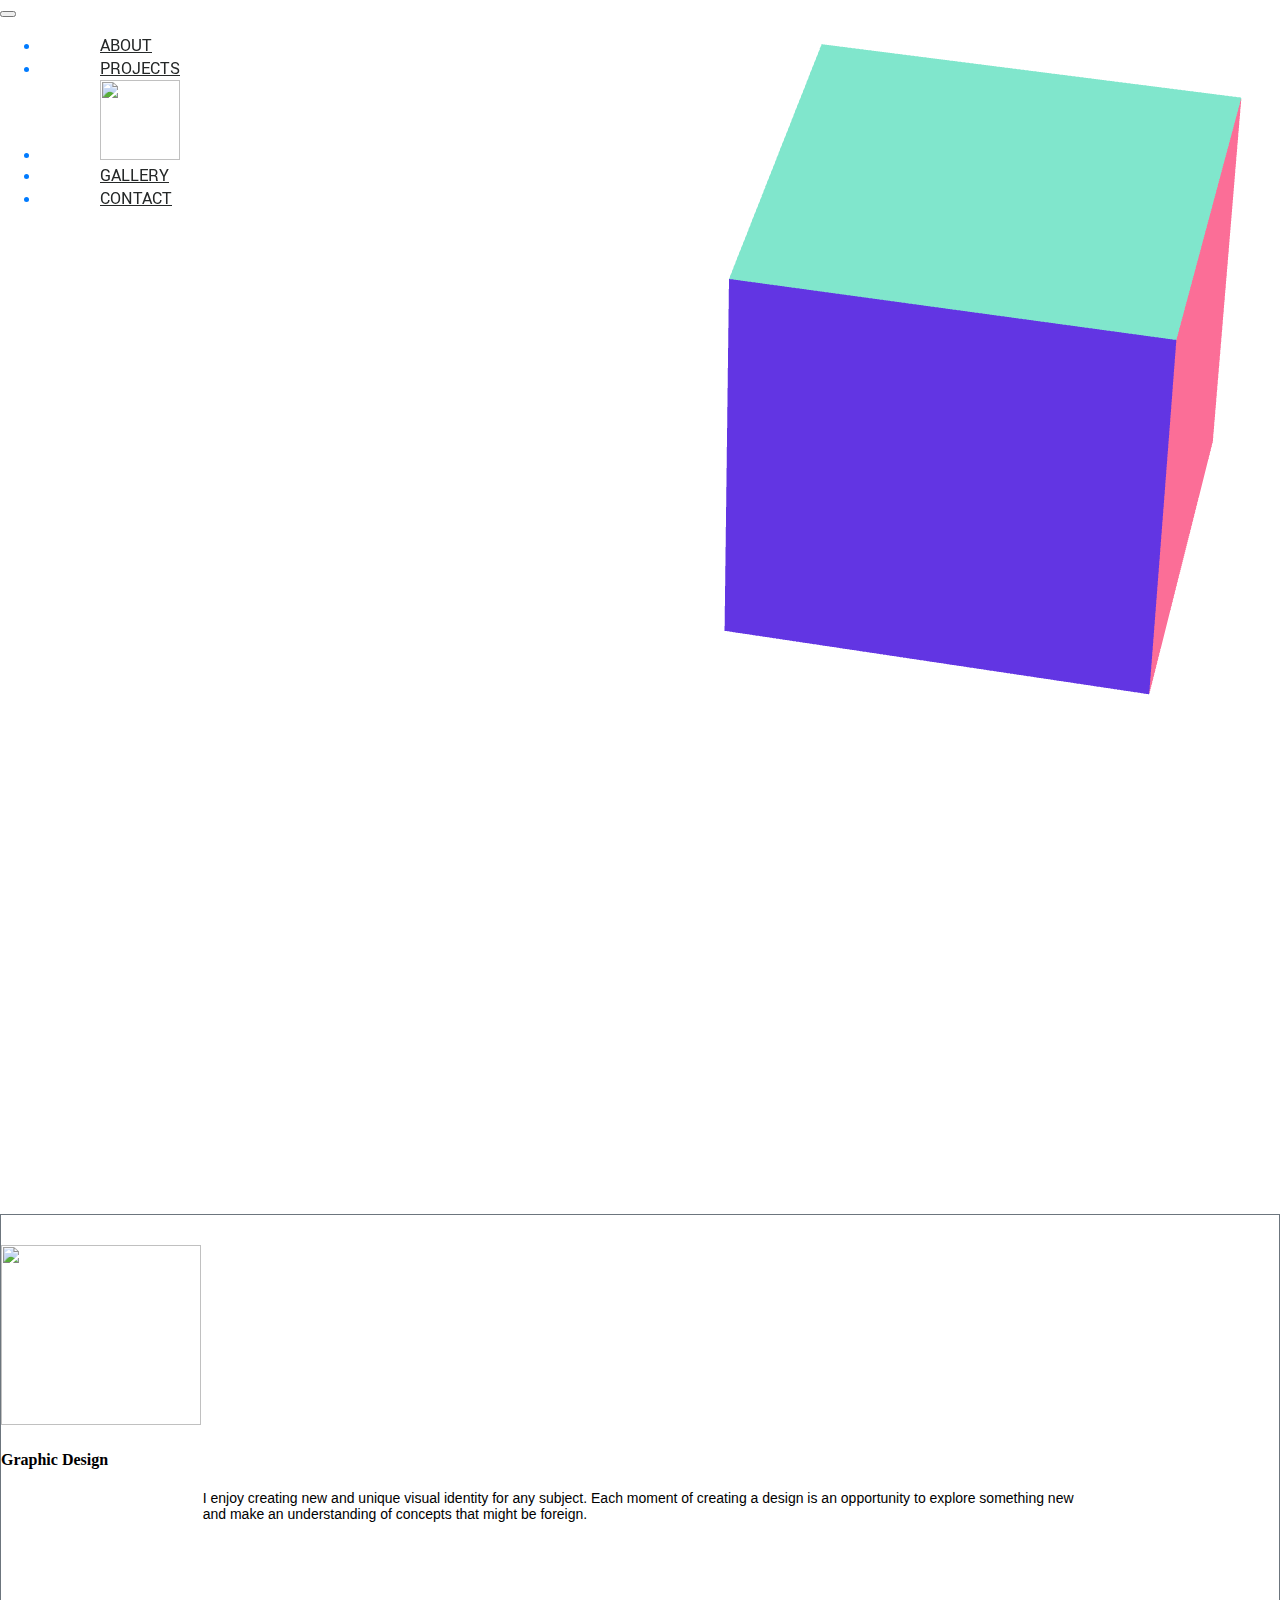
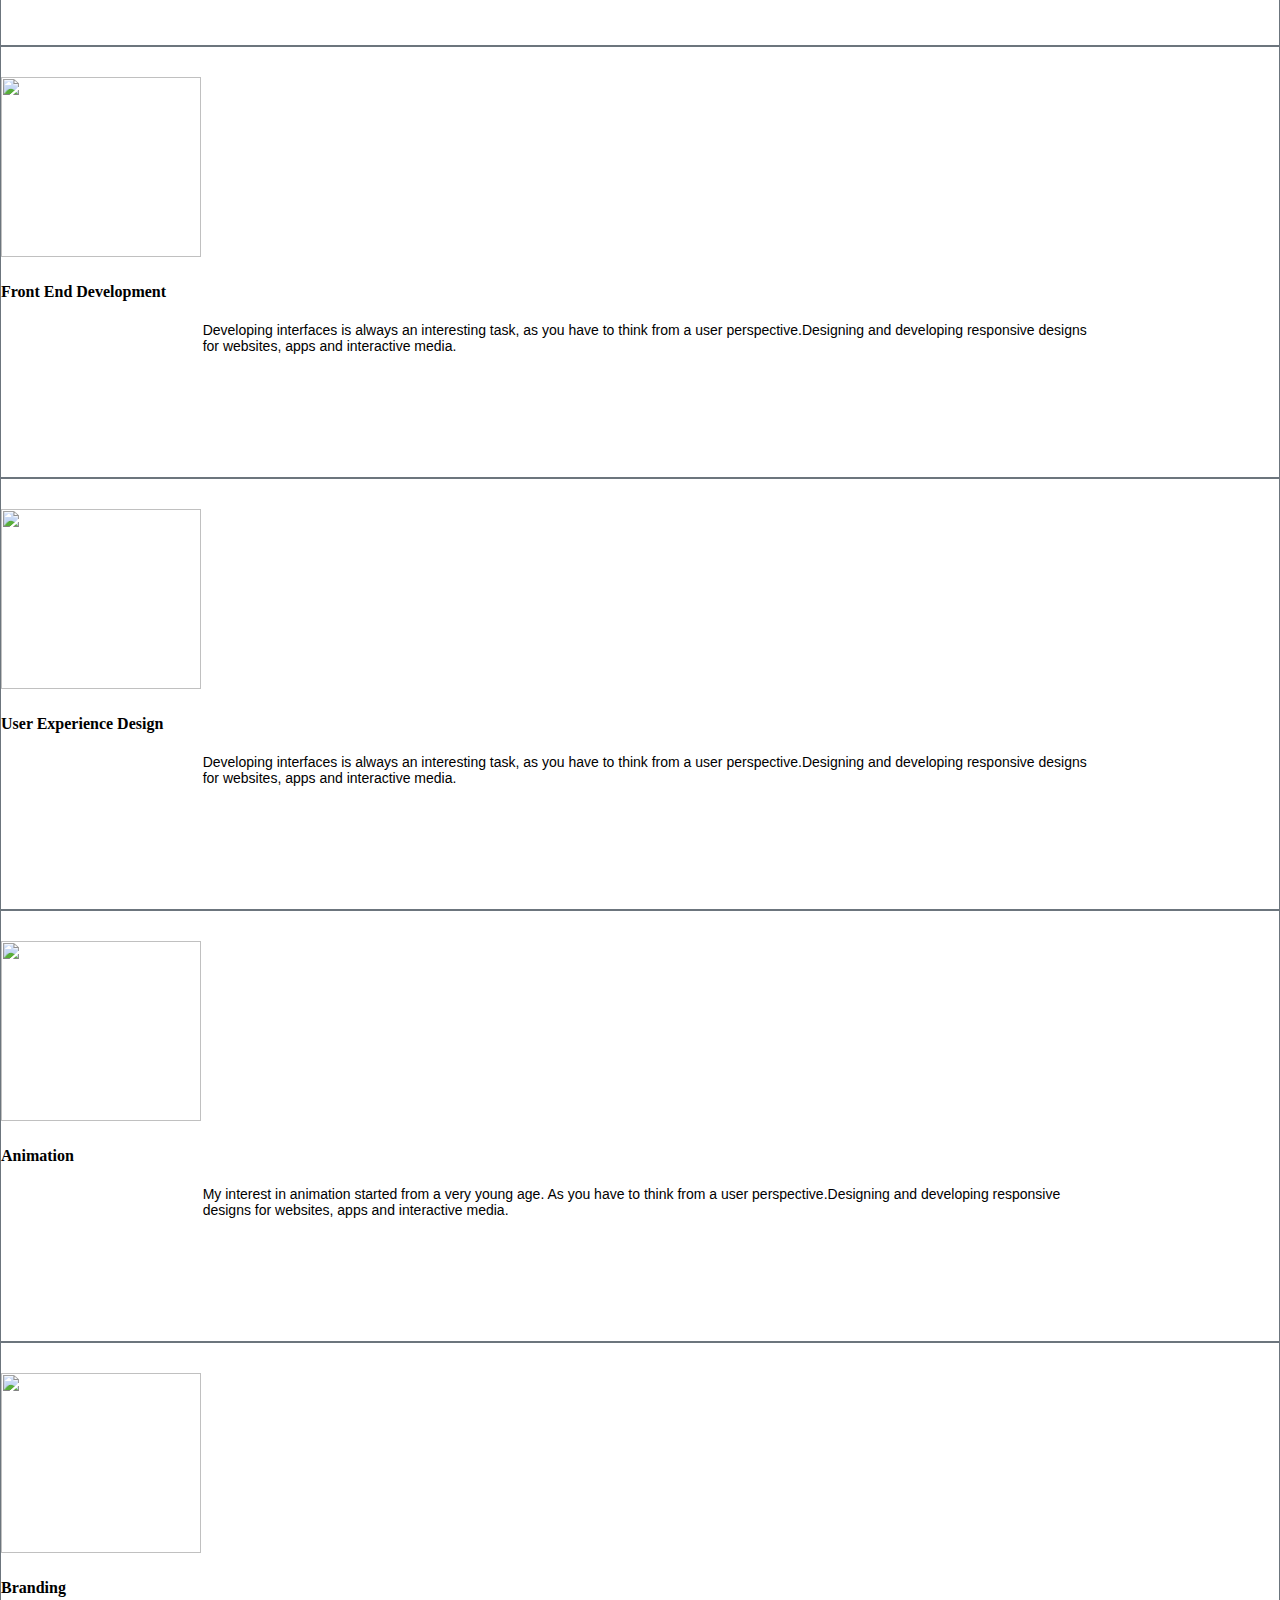
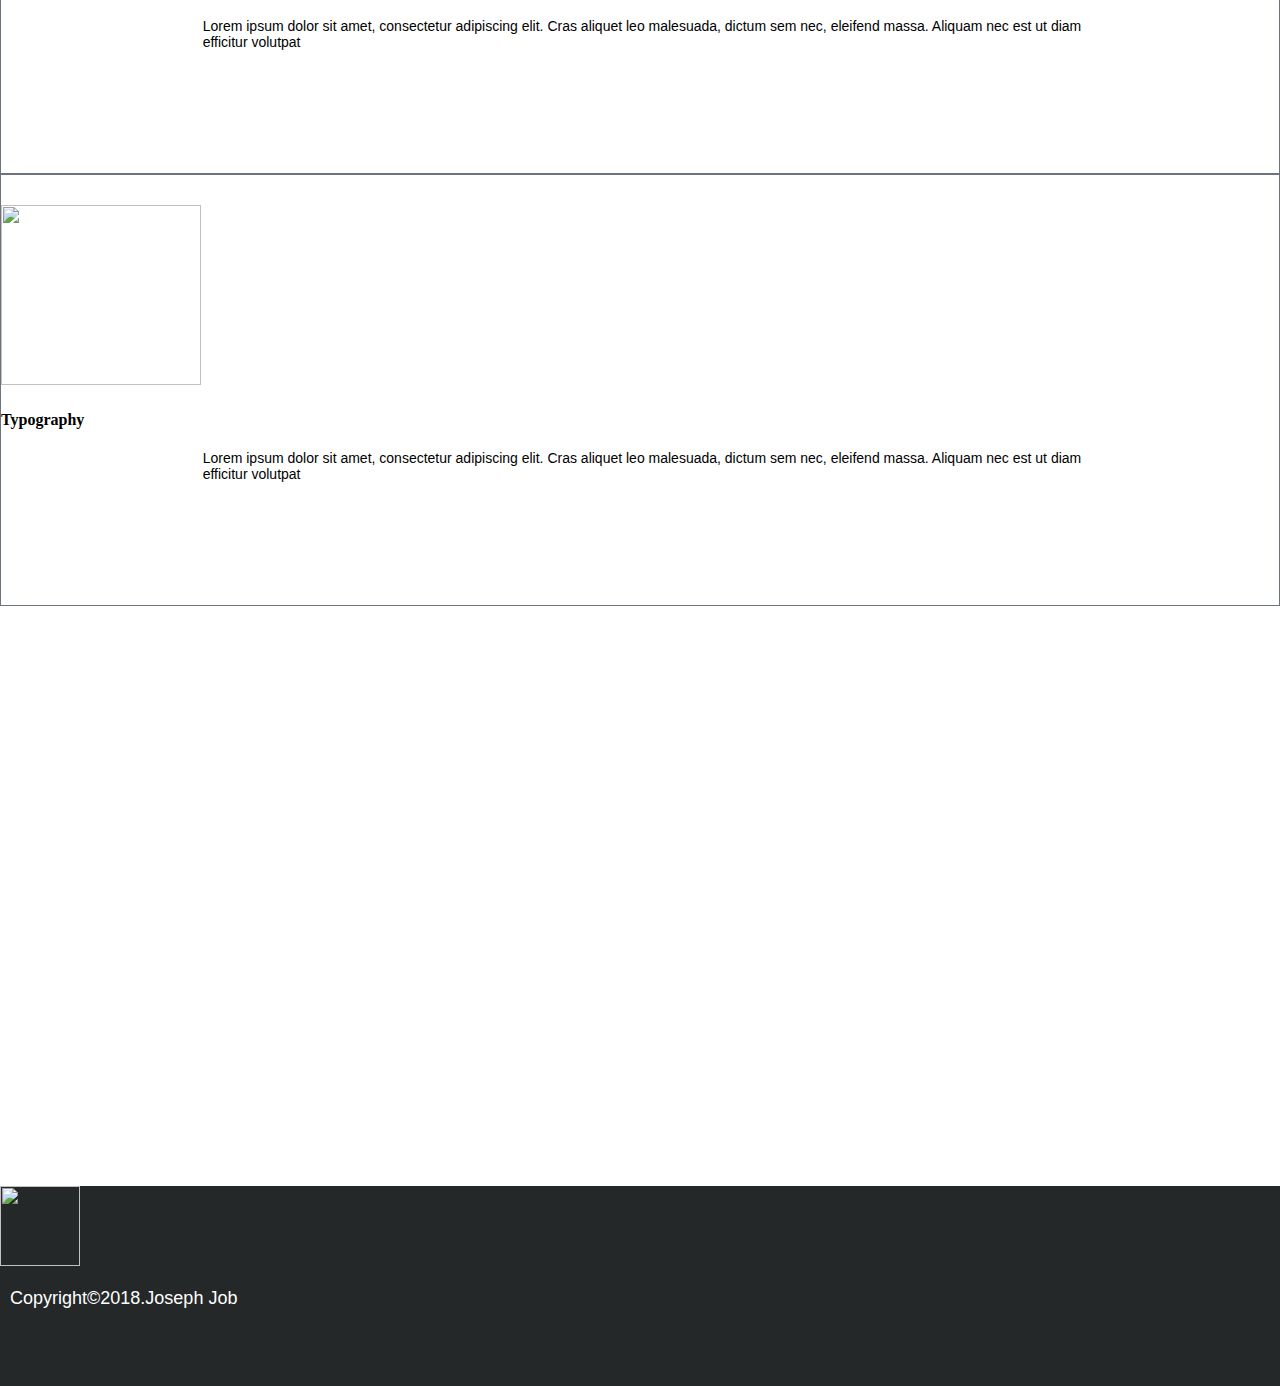
==== commit eb87b2aa: "Added Animation for about Section" ====
--- a/index.html
+++ b/index.html
@@ -50,8 +50,8 @@
             <div class="graphic" id="graphicContainer"></div>
         </section>
 
-        <section class="row align-items-center justify-content-center" id="aboutMe">
-                <h1 align="center">About me</h1>
+        <section class="row aboutMe align-items-center justify-content-center" id="aboutMe">
+                <h1 class="aboutMeHeader" align="center">About me</h1>
                 <p align="center">A systematic and creative mind passionate in graphic design and animation.
                     Skillful in various adobe software and regularly updating knowledge in code,
                     having an aim to master development skills of virtual and augmented reality interfaces. Likes to scribble, tinker and create.
--- a/css/style.css
+++ b/css/style.css
@@ -49,6 +49,14 @@
     padding-top: 8%;
     padding-bottom: 8%;
 }
+.aboutMe{
+    opacity: 0;
+    transition: all 1s ease-out;
+    border: 1px solid blue;
+}
+.aboutMe.fade-in{
+    opacity: 1;
+}
 #footer{
     height: 200px;
     background-color: #252828 ;
@@ -70,7 +78,6 @@
 }
 .graphicSection{
     height:768px;
-    border: 1px solid blue;
 }
 
 .imageHolder{
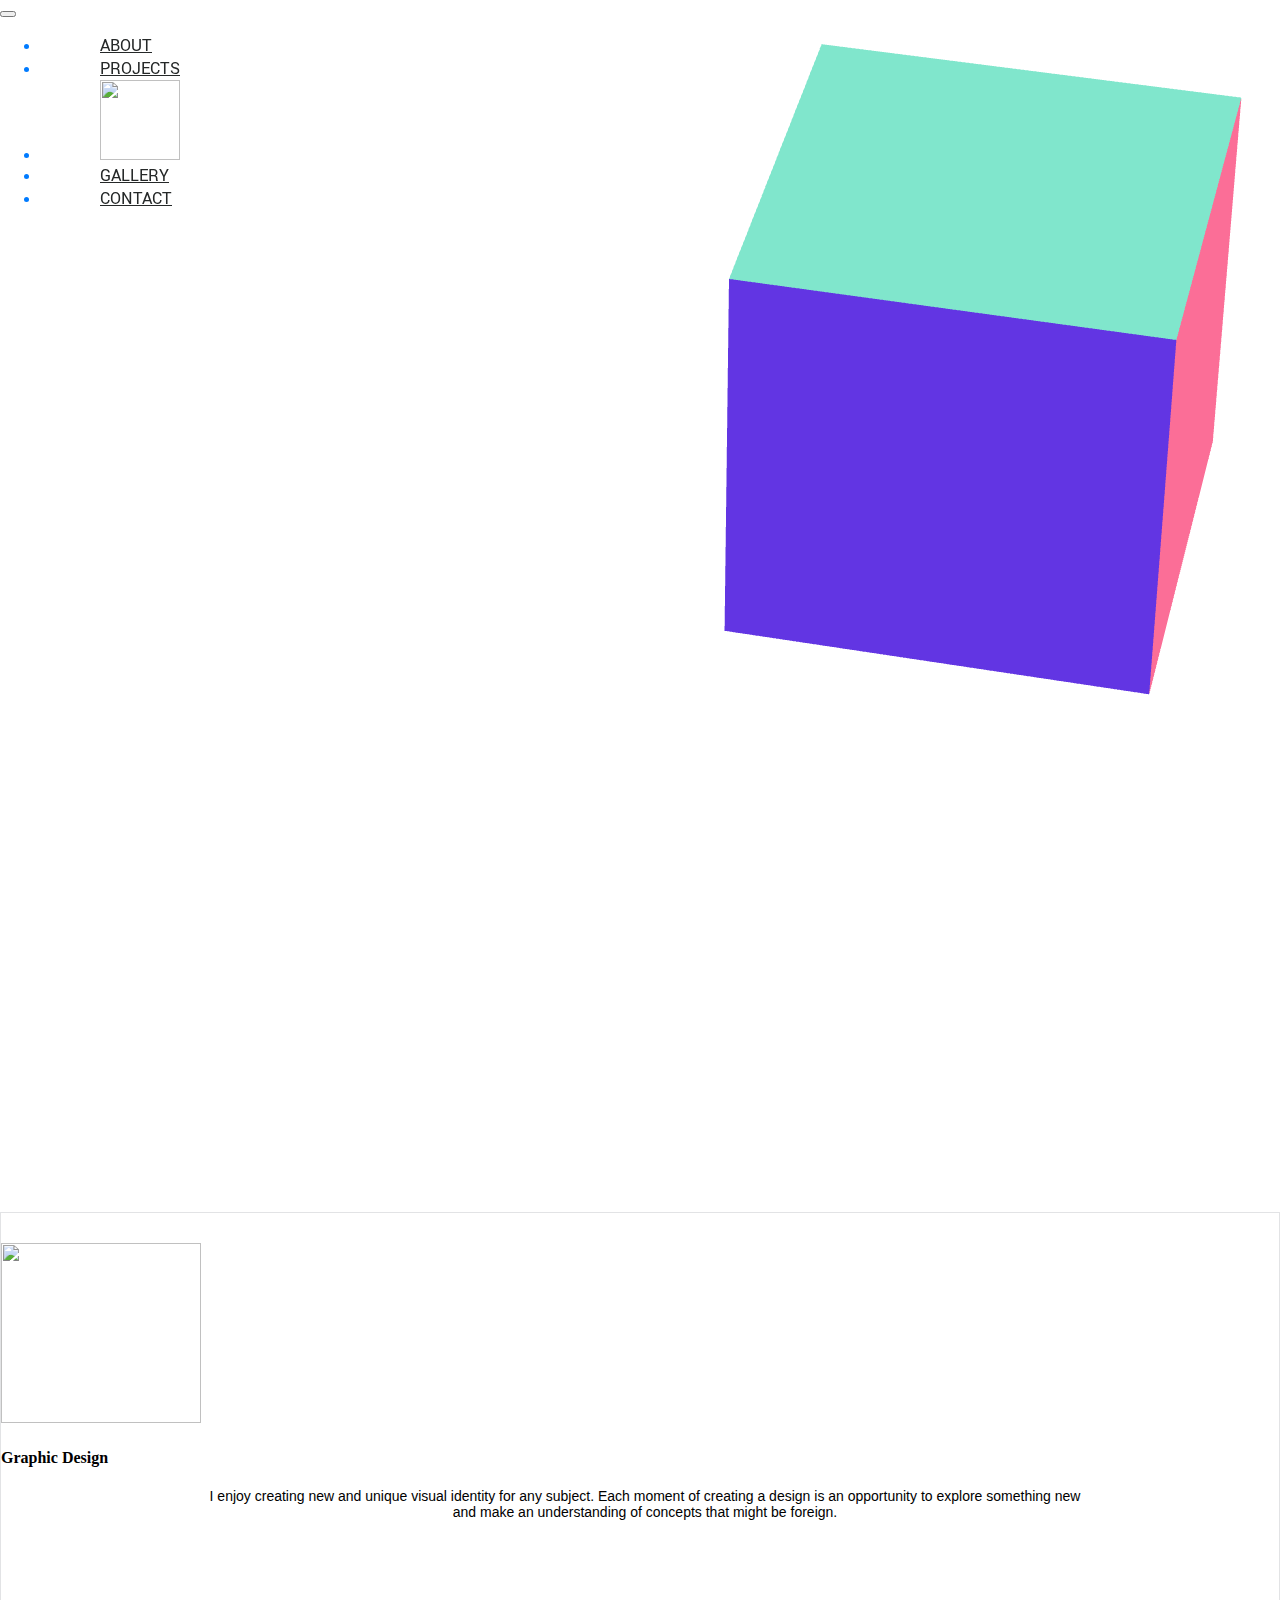
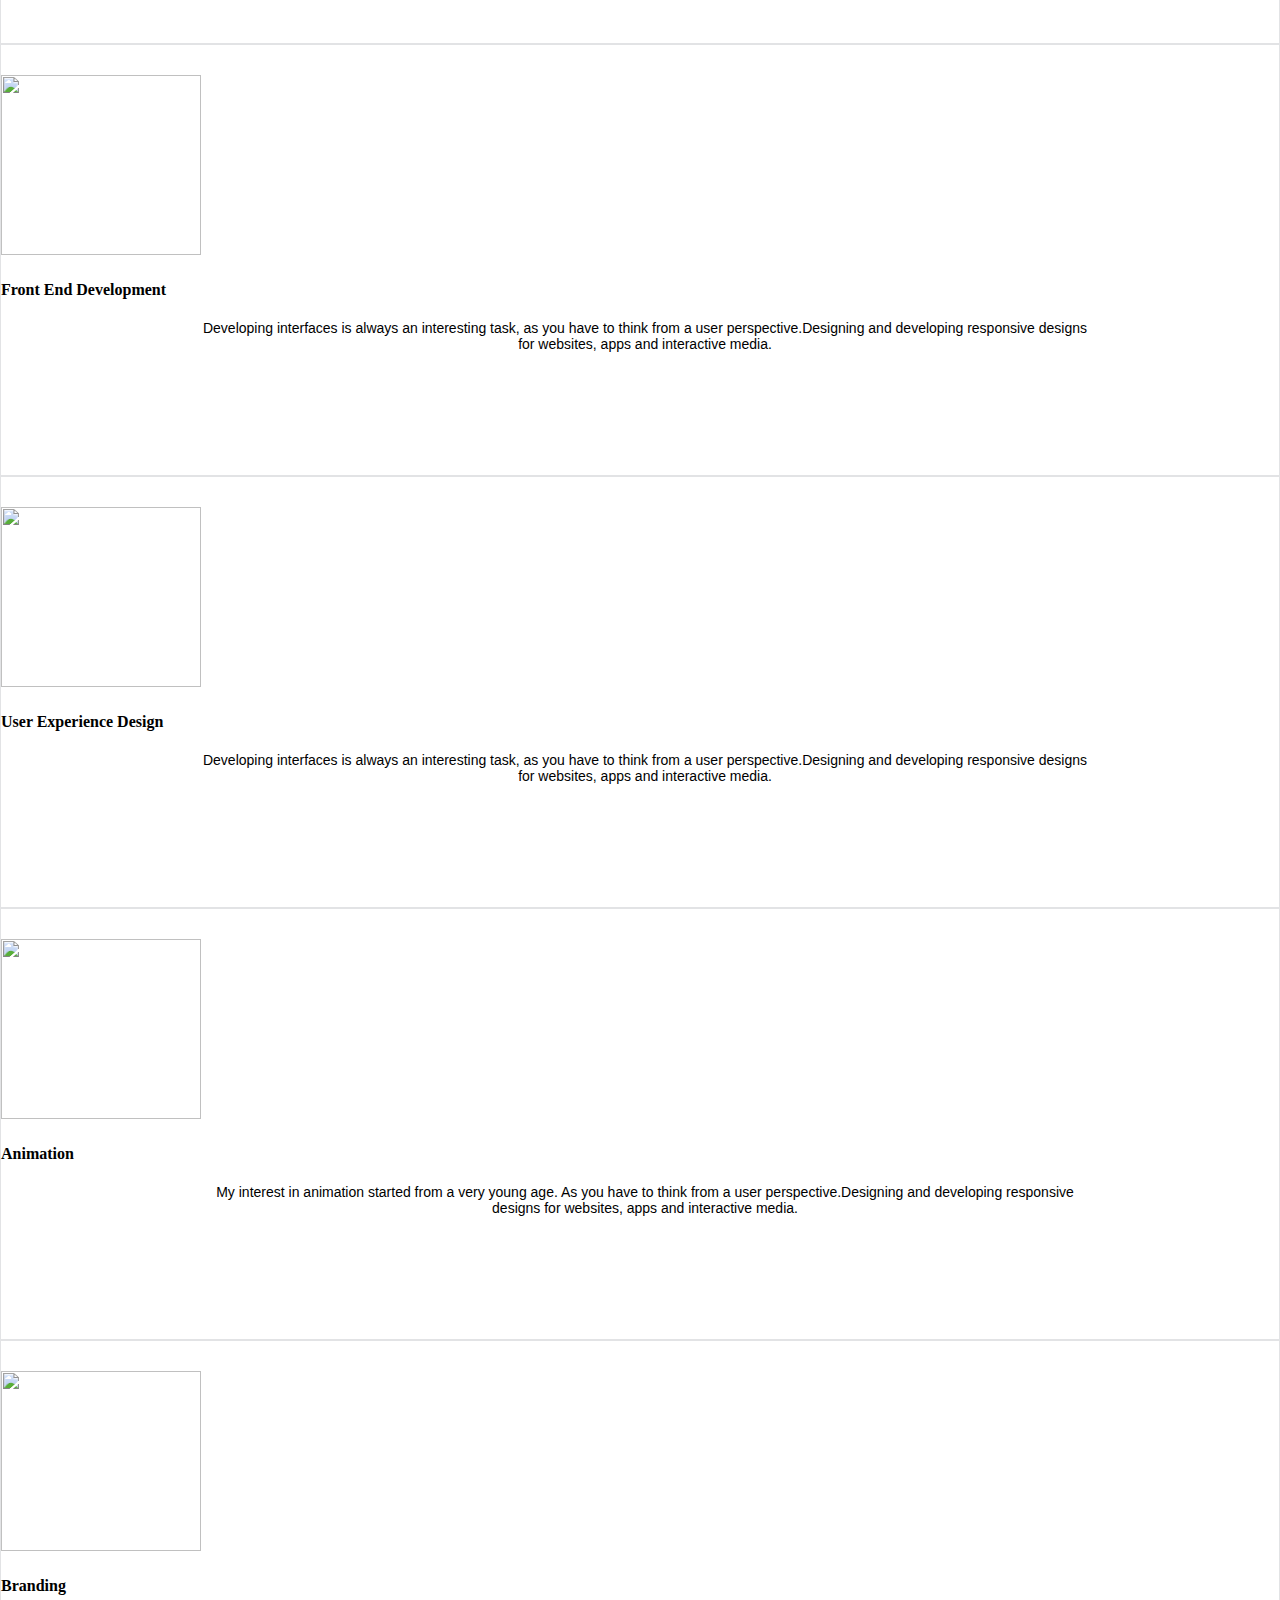
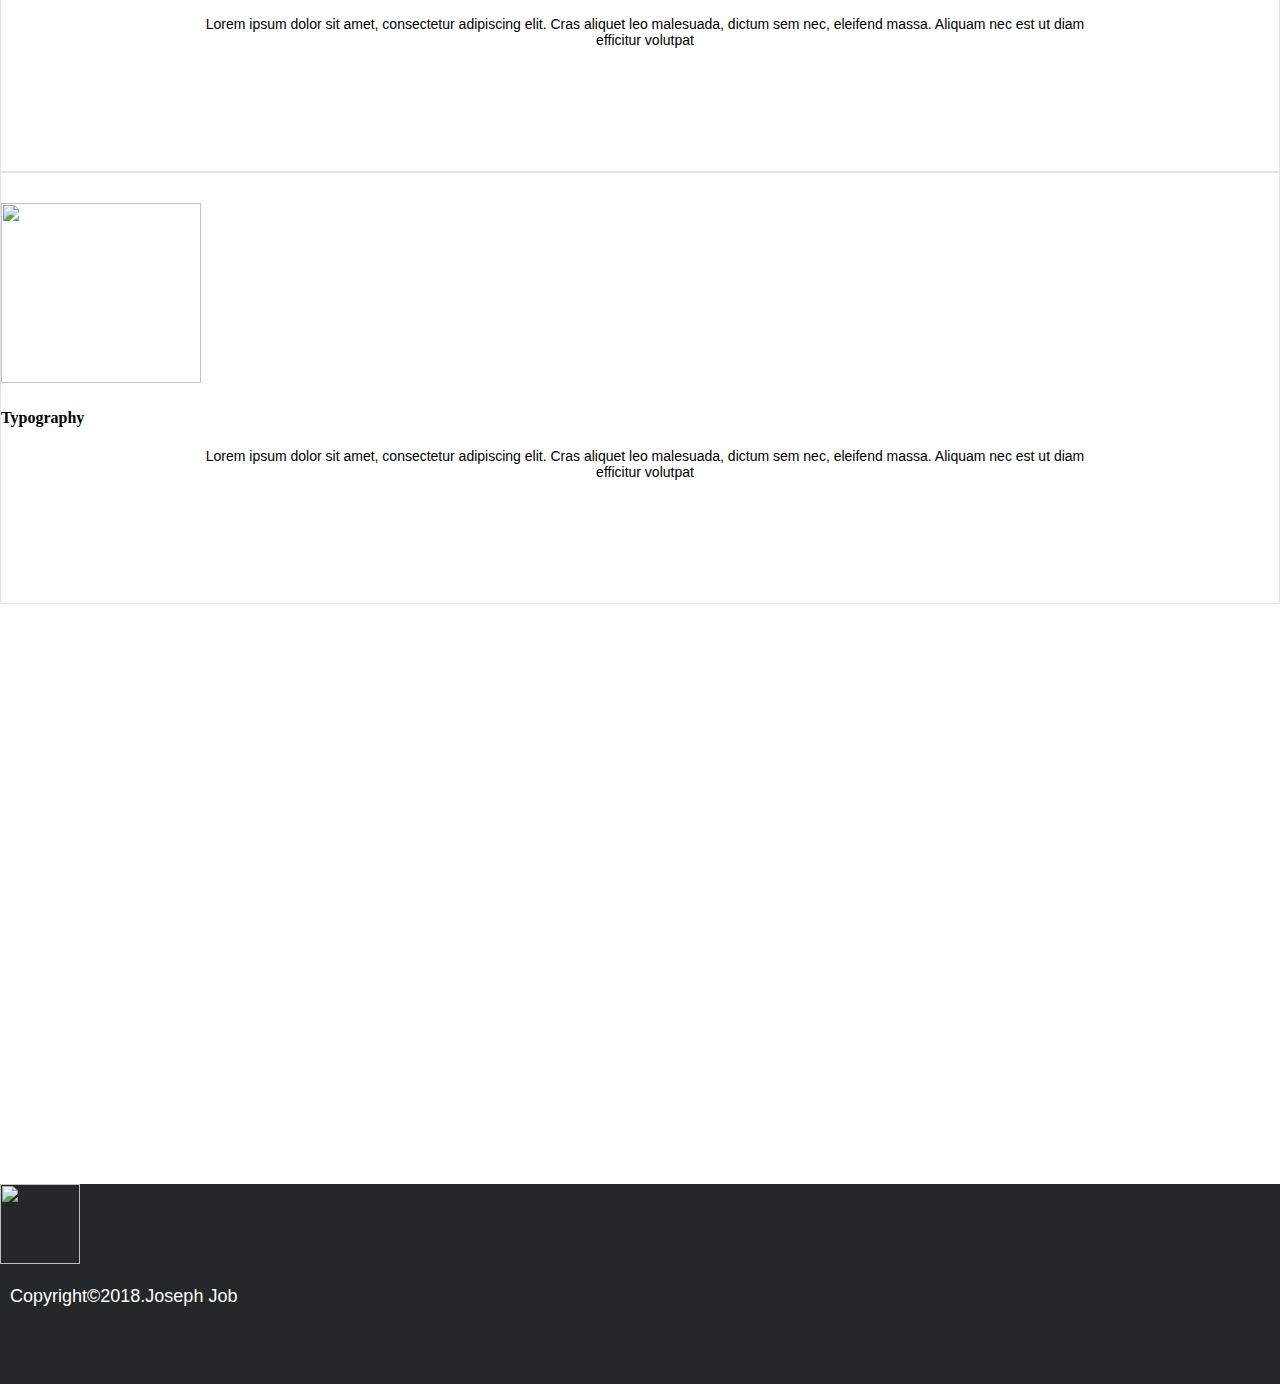
==== commit 4970b696: "Added Animation for Skill Boxes" ====
--- a/index.html
+++ b/index.html
@@ -60,7 +60,7 @@
                     Loves watching the night sky, the blue color and stars</p>
         </section>
 
-        <section class="row skillContainer">
+        <section class="row skillContainer" id="skillContainer">
             <div class="col-lg-4 col-md-6 col-sm-12 col-xs-12 skill">
                 <div class="imageHolder row justify-content-center">
                     <img src="Images/Icons-01.svg" />
@@ -134,6 +134,8 @@
     <script src="//cdnjs.cloudflare.com/ajax/libs/ScrollMagic/2.0.5/ScrollMagic.min.js"></script>
     <script src="//cdnjs.cloudflare.com/ajax/libs/ScrollMagic/2.0.5/plugins/debug.addIndicators.min.js"></script>
     <script src="https://stackpath.bootstrapcdn.com/bootstrap/4.1.3/js/bootstrap.min.js" integrity="sha384-ChfqqxuZUCnJSK3+MXmPNIyE6ZbWh2IMqE241rYiqJxyMiZ6OW/JmZQ5stwEULTy" crossorigin="anonymous"></script>
+    <script src="https://cdnjs.cloudflare.com/ajax/libs/gsap/2.0.2/TweenMax.min.js"></script>
+    <script src="https://cdnjs.cloudflare.com/ajax/libs/ScrollMagic/2.0.5/plugins/animation.gsap.min.js"></script>
     <script src="js/Graphics.js"></script>
 
 </body>
--- a/css/style.css
+++ b/css/style.css
@@ -24,7 +24,7 @@
     padding-bottom: 180px;
 }
 .skill{
-    border : #6c757d .025px solid;
+    border :0.025rem solid rgba(108,117,125,0.2);
     padding-top: 15px;
     padding-bottom: 15px;
 }
@@ -34,7 +34,8 @@
     font-size:14px;
     padding-left: 15%;
     padding-right: 15%;
-    padding-right: 15%;
+    text-align: center;
+
 }
 p{
     font-family: "Poppins Light", sans-serif;
@@ -52,7 +53,7 @@
 .aboutMe{
     opacity: 0;
     transition: all 1s ease-out;
-    border: 1px solid blue;
+    /*border: 1px solid blue;*/
 }
 .aboutMe.fade-in{
     opacity: 1;
